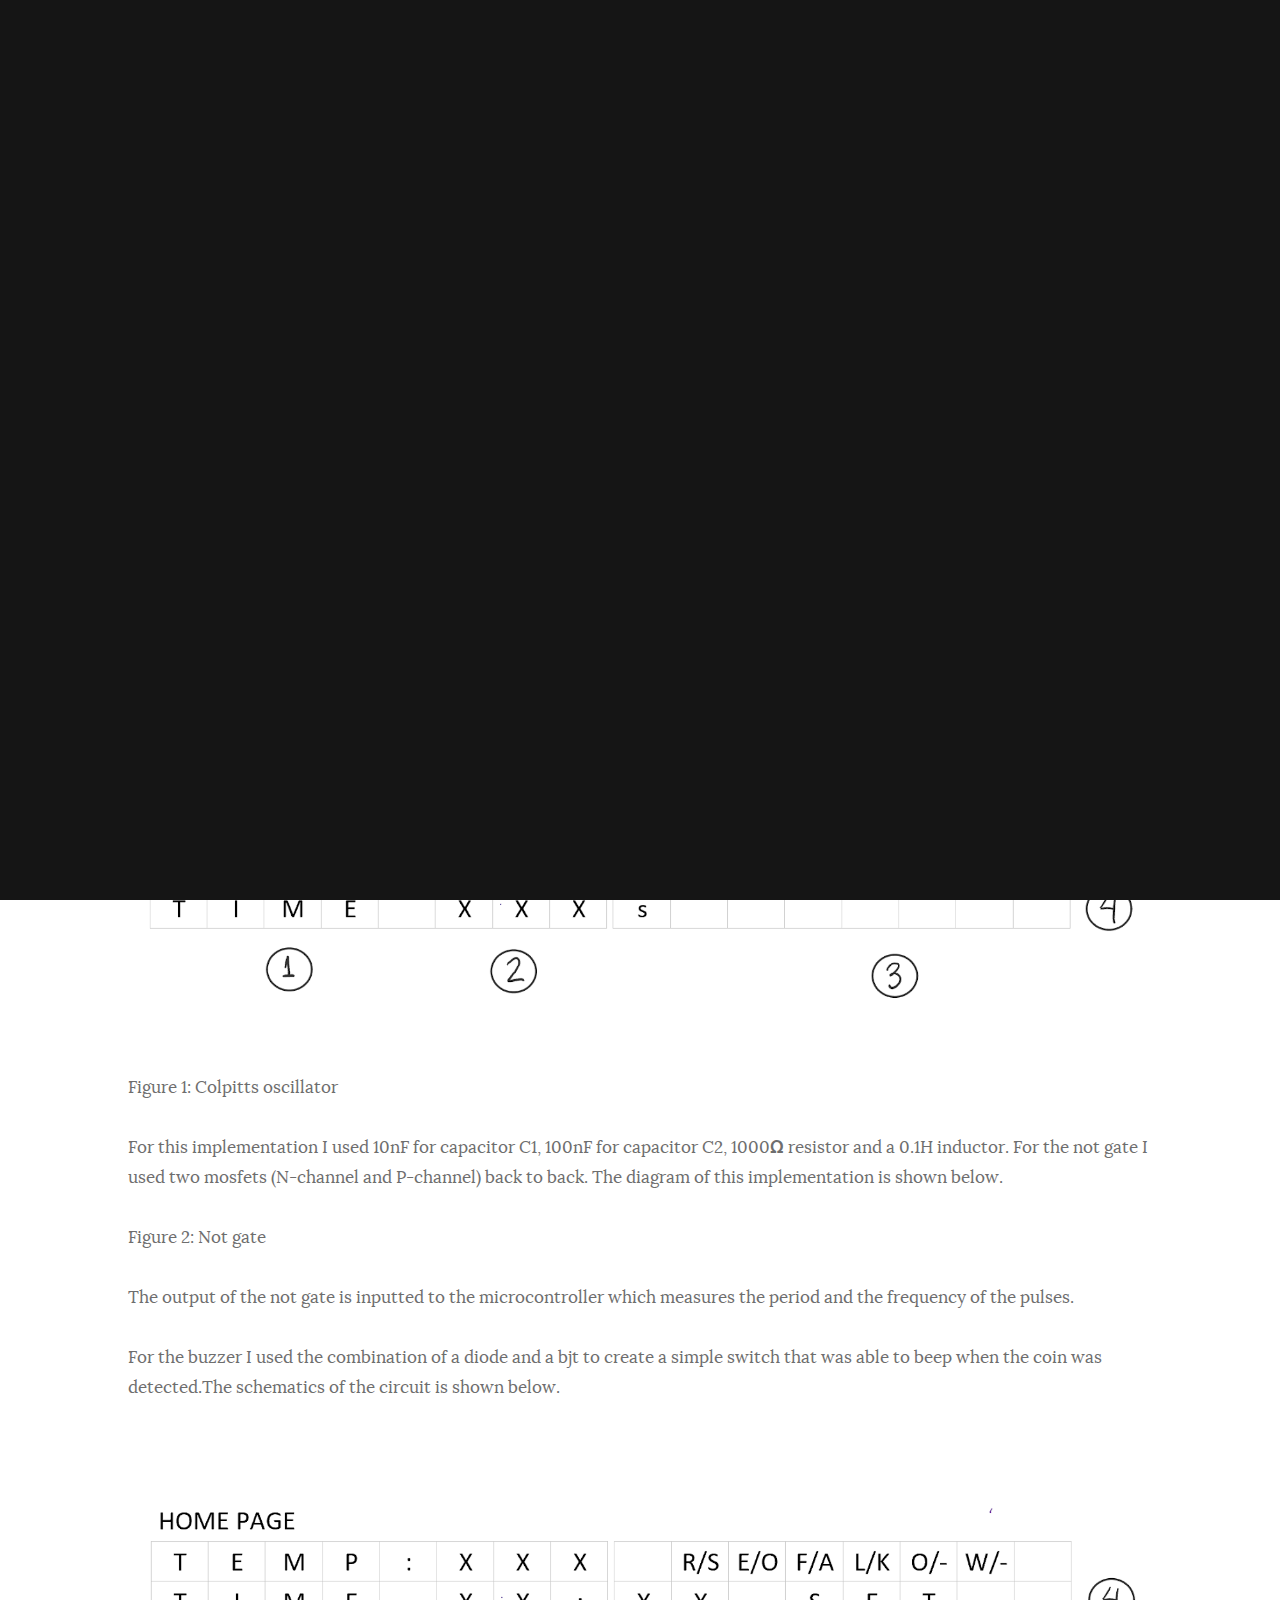
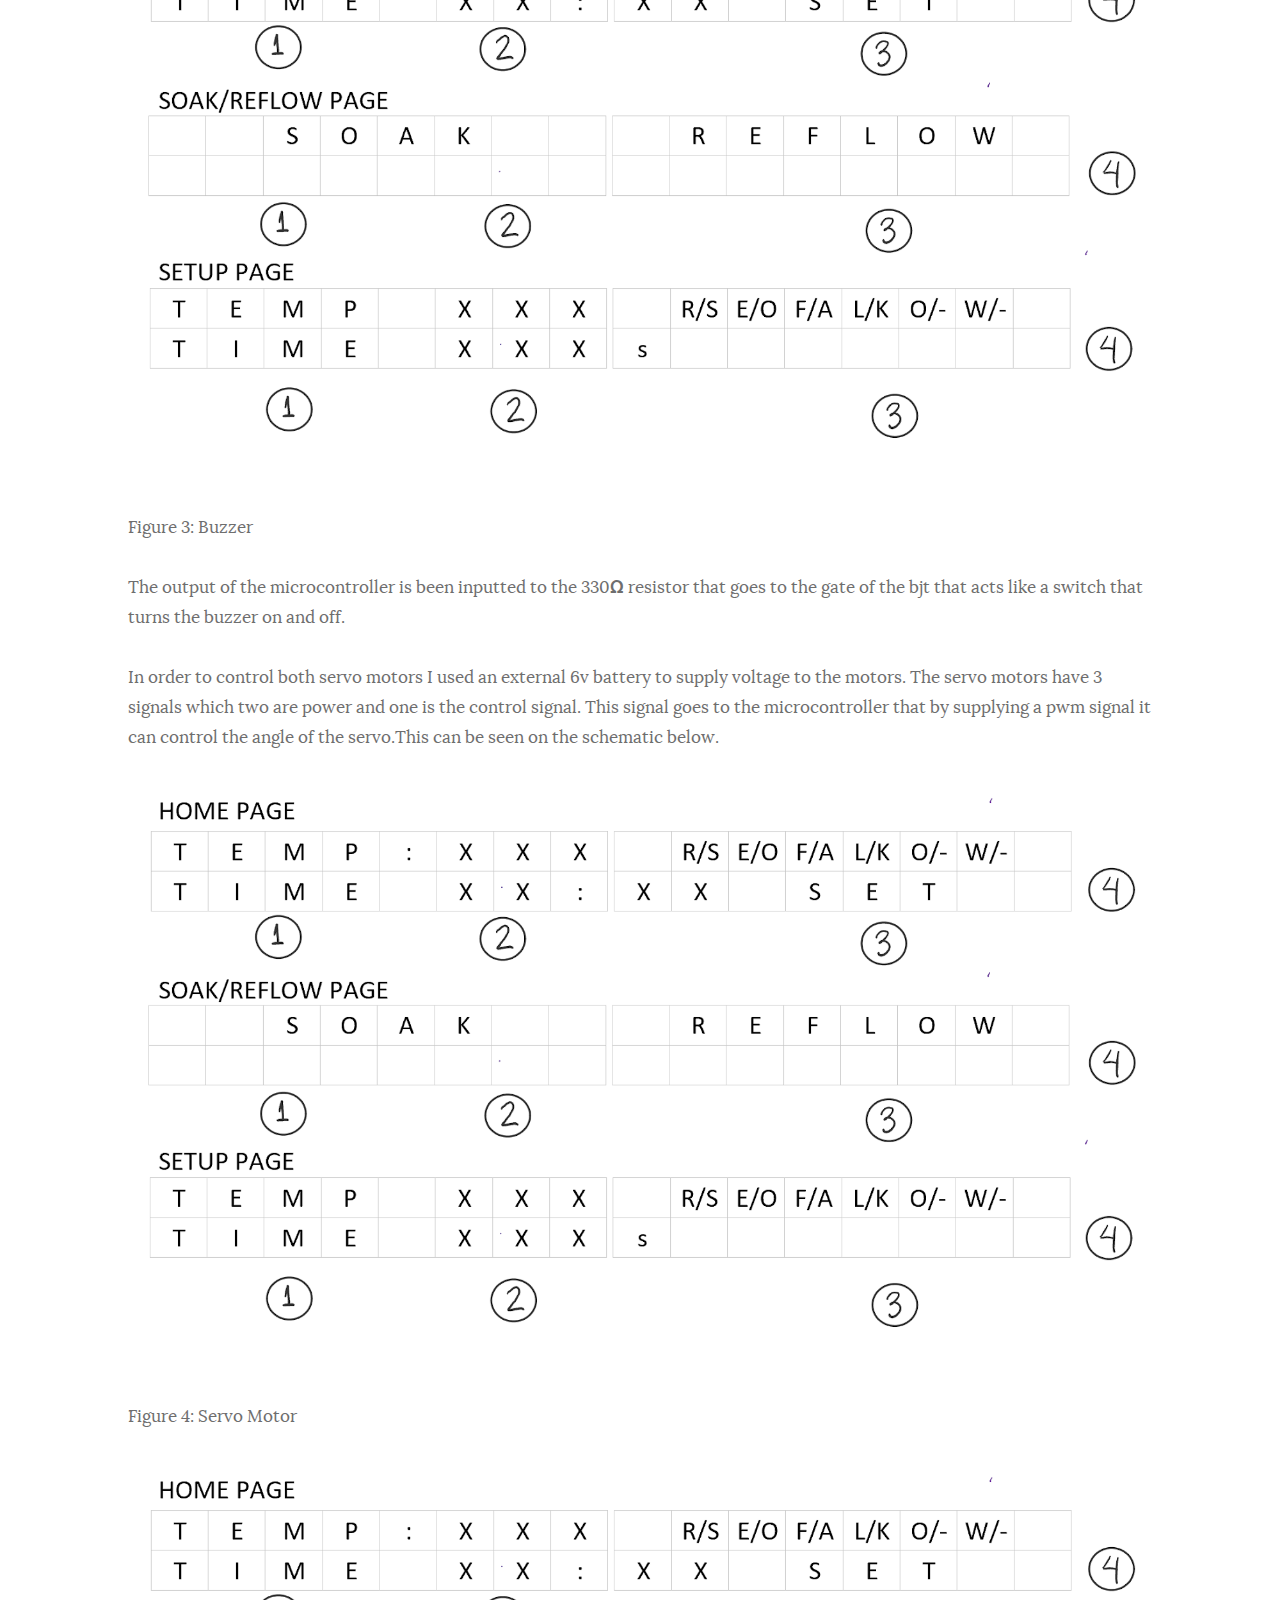
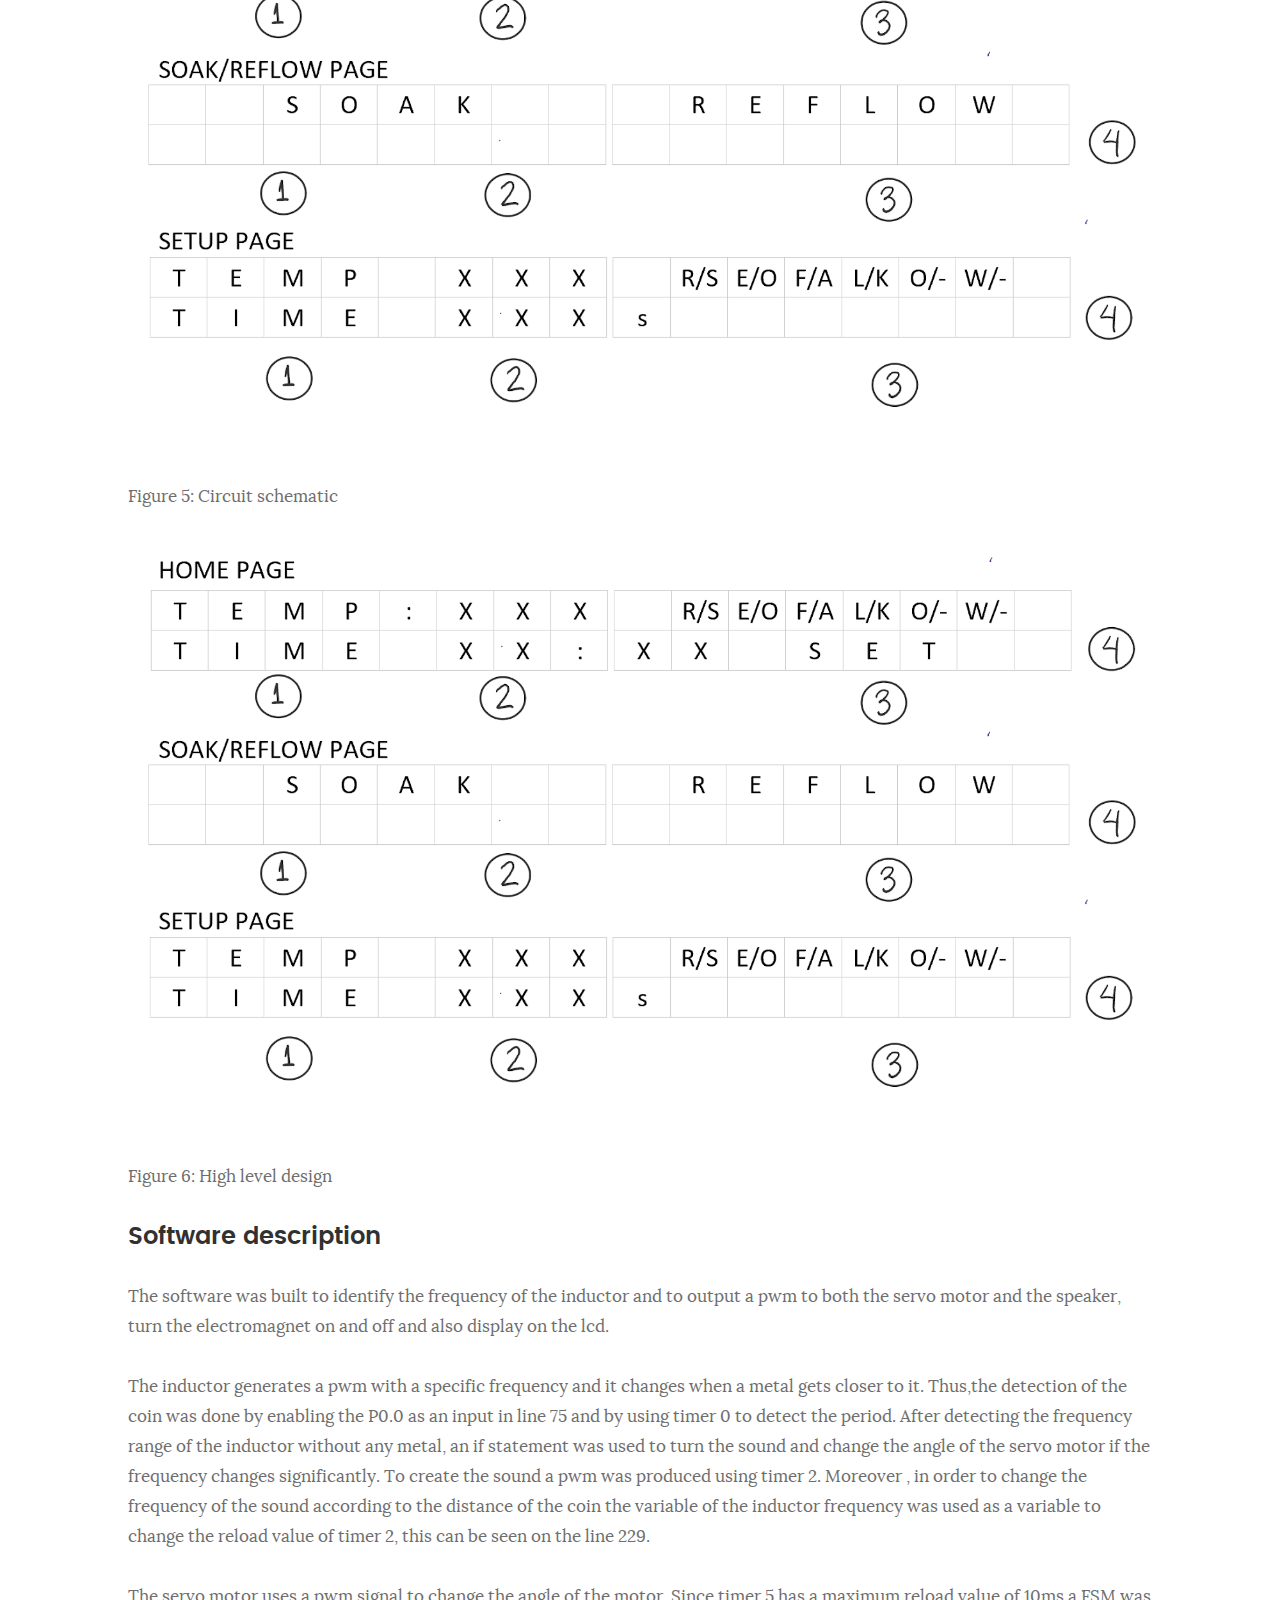
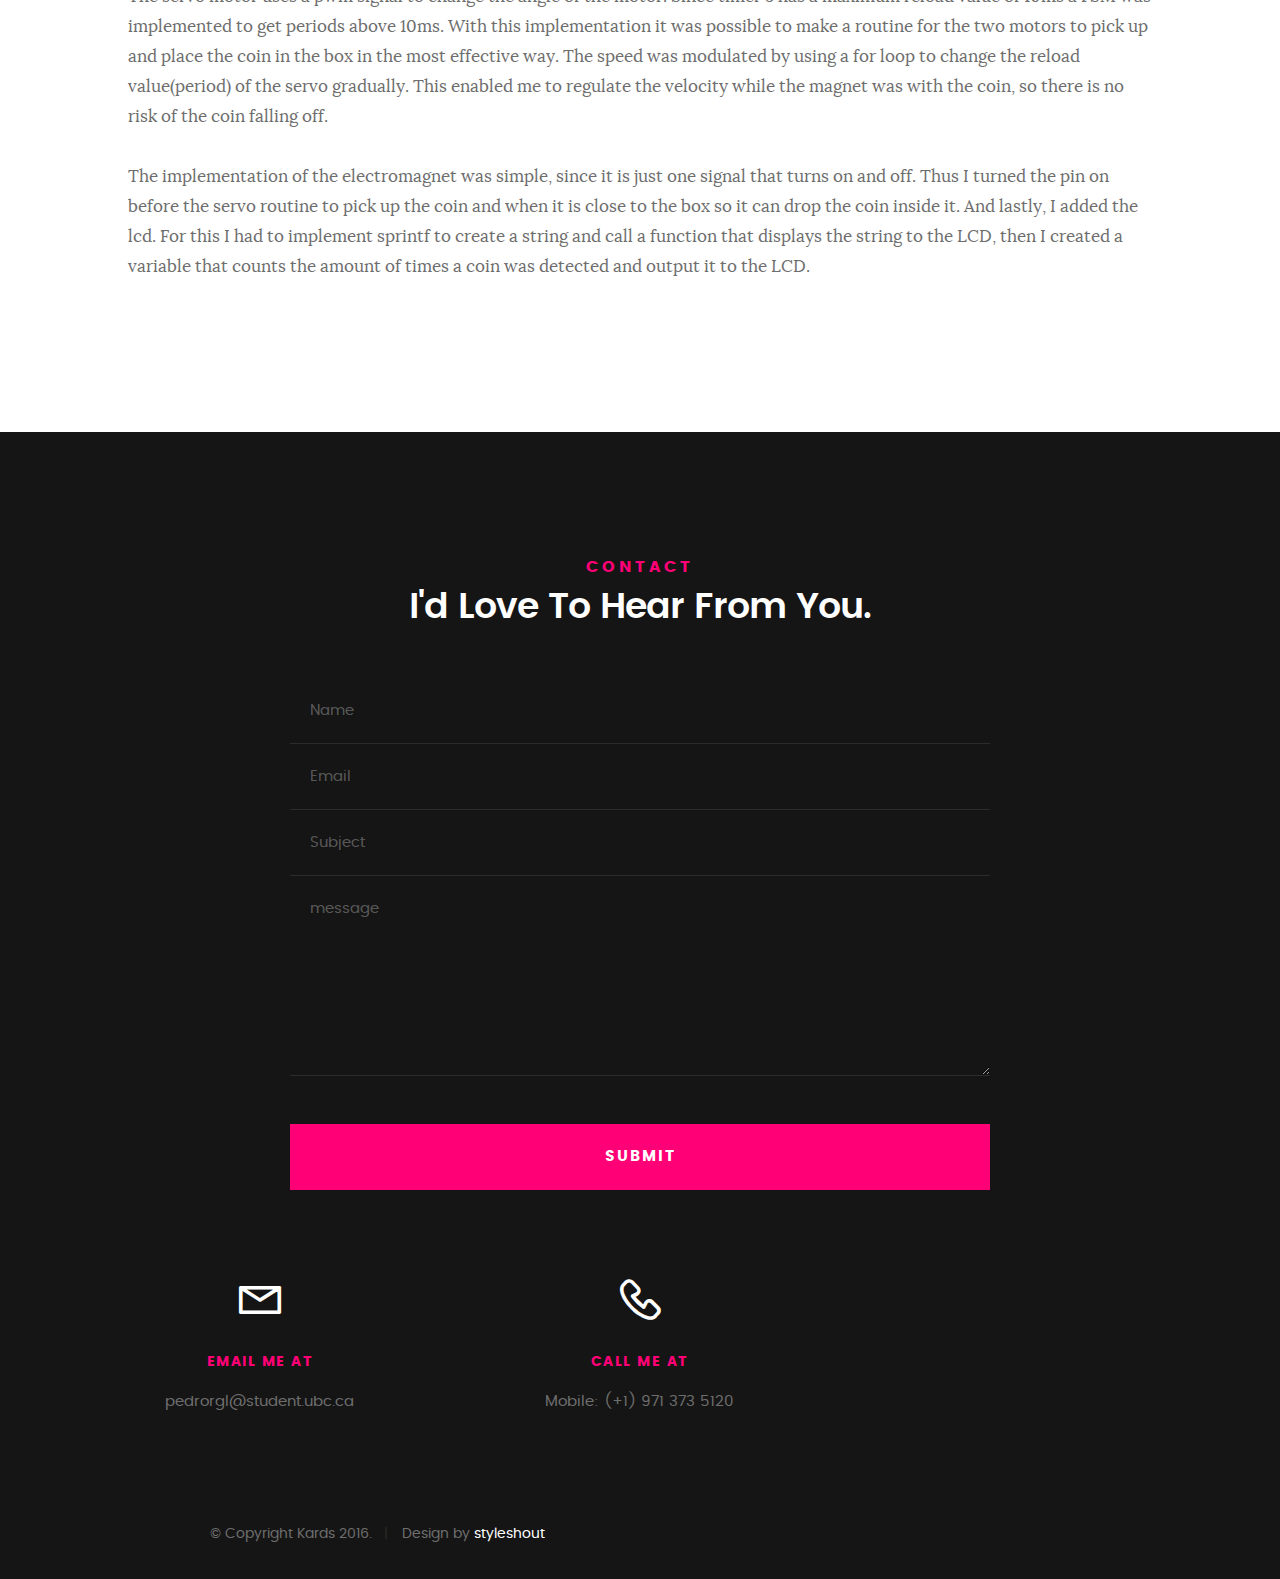
==== coinPickingRobot.html @ 5e5f620d "test" ====
<!DOCTYPE html>
<!--[if IE 8 ]><html class="no-js oldie ie8" lang="en"> <![endif]-->
<!--[if IE 9 ]><html class="no-js oldie ie9" lang="en"> <![endif]-->
<!--[if (gte IE 9)|!(IE)]><!--><html class="no-js" lang="en"> <!--<![endif]-->
<head>

   <!--- basic page needs
   ================================================== -->
   <meta charset="utf-8">
	<title>Amazon Warehouse Simulator</title>
	<meta name="description" content="">  
	<meta name="author" content="">

   <!-- mobile specific metas
   ================================================== -->
	<meta name="viewport" content="width=device-width, initial-scale=1, maximum-scale=1">

 	<!-- CSS
   ================================================== -->
   <link rel="stylesheet" href="css/base.css">  
   <link rel="stylesheet" href="css/main.css">
   <link rel="stylesheet" href="css/vendor.css">

   <style type="text/css" media="screen">

   	#styles { 
   		background: white;
   		padding-top: 12rem;
   		padding-bottom: 12rem;
   	}
   	#styles .row {
   		max-width: 1024px;
     	}
     	#styles .section-intro {
   		max-width: 800px;
     	}
      	
   </style>       

   <!-- script
   ================================================== -->
	<script src="js/modernizr.js"></script>
	<script src="js/pace.min.js"></script>

   <!-- favicons
	================================================== -->
	<link rel="icon" type="image/png" href="favicon.png">

</head>

<body id="top">

	<!-- header 
   ================================================== -->
   <header>   	
   	<div class="row">

   		<div class="top-bar">
   			<a class="menu-toggle" href="#"><span>Menu</span></a>


		   	<nav id="main-nav-wrap">
					<ul class="main-navigation">
						<li><a href="index.html" title="">Home</a></li>
						<li><a href="index.html#about" title="">About</a></li>
						<li><a href="index.html#resume" title="">Resume</a></li>
						<li><a href="index.html#portfolio" title="">Portfolio</a></li>					
						<li><a class="smoothscroll"  href="#contact" title="">Contact</a></li>			
					</ul>
				</nav>    		
   		</div> <!-- /top-bar --> 
   		
   	</div> <!-- /row --> 		
   </header> <!-- /header -->

	
   <!-- Style Demo
   ================================================== -->
   <section id="styles">

   	<div class="row section-intro">

   		<div class="col-twelve">

   			<h1>Reflow Oven Controller</h1>

   		</div>

     	</div> <!-- /row -->

     	<div class="row">
         <p><h2>Hardware design<br /><br /></h2></p>
         <p>This project I built a microcontroller-frequency-meter metal detector by using an inductor that combined with capacitors and a not gate creates a colpitts oscillator that changes the frequency of the pulses according to distance of the metal to the coil. The colpitts oscillator was built according to the diagram below.</p>
         <img src="images/reflowOven_ui.png"><br /></p>
         <p>Figure 1: Colpitts oscillator</p>
         <p>For this implementation I used 10nF for capacitor C1, 100nF for capacitor C2, 1000𝛀 resistor and a 0.1H inductor. For the not gate I used two mosfets (N-channel and P-channel) back to back. The diagram of this implementation is shown below.</p>
         <p>Figure 2: Not gate</p>
         <p>The output of the not gate is inputted to the microcontroller which measures the period and the frequency of the pulses.</p>
         <p>For the buzzer I used the combination of a diode and a bjt to create a simple switch that was able to beep when the coin was detected.The schematics of the circuit is shown below.</p>
         <p>&nbsp;</p>
         <img src="images/reflowOven_ui.png"><br /></p>
         <p>Figure 3: Buzzer</p>
         <p>The output of the microcontroller is been inputted to the 330𝛀 resistor that goes to the gate of the bjt that acts like a switch that turns the buzzer on and off.</p>
         <p>In order to control both servo motors I used an external 6v battery to supply voltage to the motors. The servo motors have 3 signals which two are power and one is the control signal. This signal goes to the microcontroller that by supplying a pwm signal it can control the angle of the servo.This can be seen on the schematic below.</p>
         <img src="images/reflowOven_ui.png"><br /></p>
         <p>Figure 4: Servo Motor</p>
         <img src="images/reflowOven_ui.png"><br /></p>
         <p>Figure 5: Circuit schematic</p>
         <img src="images/reflowOven_ui.png"><br /></p>
         <p>Figure 6: High level design</p>
         <p><h2>Software description</h2></p>
         <p>The software was built to identify the frequency of the inductor and to output a pwm to both the servo motor and the speaker, turn the electromagnet on and off and also display on the lcd.</p>
         <p>The inductor generates a pwm with a specific frequency and it changes when a metal gets closer to it. Thus,the detection of the coin was done by enabling the P0.0 as an input in line 75 and by using timer 0 to detect the period. After detecting the frequency range of the inductor without any metal, an if statement was used to turn the sound and change the angle of the servo motor if the frequency changes significantly. To create the sound a pwm was produced using timer 2. Moreover , in order to change the frequency of the sound according to the distance of the coin the variable of the inductor frequency was used as a variable to change the reload value of timer 2, this can be seen on the line 229.</p>
         <p>The servo motor uses a pwm signal to change the angle of the motor. Since timer 5 has a maximum reload value of 10ms a FSM was implemented to get periods above 10ms. With this implementation it was possible to make a routine for the two motors to pick up and place the coin in the box in the most effective way. The speed was modulated by using a for loop to change the reload value(period) of the servo gradually. This enabled me to regulate the velocity while the magnet was with the coin, so there is no risk of the coin falling off.</p>
         <p>The implementation of the electromagnet was simple, since it is just one signal that turns on and off. Thus I turned the pin on before the servo routine to pick up the coin and when it is close to the box so it can drop the coin inside it. And lastly, I added the lcd. For this I had to implement sprintf to create a string and call a function that displays the string to the LCD, then I created a variable that counts the amount of times a coin was detected and output it to the LCD.</p>

		</div> <!-- /row -->
		   	
   </section> <!--styles -->	

	
 <!-- contact
   ================================================== -->
	<section id="contact">

		<div class="row section-intro">
   		<div class="col-twelve">

   			<h5>Contact</h5>
   			<h1>I'd Love To Hear From You.</h1>


   		</div> 
   	</div> <!-- /section-intro -->

   	<div class="row contact-form">

   		<div class="col-twelve">

            <!-- form -->
            <form name="contactForm" id="contactForm" method="post" action="">
      			<fieldset>

                  <div class="form-field">
 						   <input name="contactName" type="text" id="contactName" placeholder="Name" value="" minlength="2" required="">
                  </div>
                  <div class="form-field">
	      			   <input name="contactEmail" type="email" id="contactEmail" placeholder="Email" value="" required="">
	               </div>
                  <div class="form-field">
	     				   <input name="contactSubject" type="text" id="contactSubject" placeholder="Subject" value="">
	               </div>                       
                  <div class="form-field">
	                 	<textarea name="contactMessage" id="contactMessage" placeholder="message" rows="10" cols="50" required=""></textarea>
	               </div>                      
                 <div class="form-field">
                     <button class="submitform">Submit</button>
                     <div id="submit-loader">
                        <div class="text-loader">Sending...</div>                             
       				      <div class="s-loader">
								  	<div class="bounce1"></div>
								  	<div class="bounce2"></div>
								  	<div class="bounce3"></div>
								</div>
							</div>
                  </div>

      			</fieldset>
      		</form> <!-- Form End -->

            <!-- contact-warning -->
            <div id="message-warning">            	
            </div>            
            <!-- contact-success -->
      		<div id="message-success">
               <i class="fa fa-check"></i>Your message was sent, thank you!<br>
      		</div>

         </div> <!-- /col-twelve -->
   		
   	</div> <!-- /contact-form -->

   	<div class="row contact-info">

   		
   		<div class="col-four tab-full collapse">

   			<div class="icon">
   				<i class="icon-mail"></i>
   			</div>

   			<h5>Email Me At</h5>

   			<p>pedrorgl@student.ubc.ca	     
			   </p>

   		</div>

   		<div class="col-four tab-full">

   			<div class="icon">
   				<i class="icon-phone"></i>
   			</div>

   			<h5>Call Me At</h5>

   			<p>
			   	Mobile: (+1) 971 373 5120
			   </p>

   		</div>
   		
   	</div> <!-- /contact-info -->
		
	</section> <!-- /contact -->


   <!-- footer
   ================================================== -->

   <footer>
     	<div class="row">

     		<div class="col-six tab-full pull-right social">

     			<ul class="footer-social">        
			   </ul> 
	      		
	      </div>

      	<div class="col-six tab-full">
	      	<div class="copyright">
		        	<span>© Copyright Kards 2016.</span> 
		        	<span>Design by <a href="http://www.styleshout.com/">styleshout</a></span>	         	
		         </div>		                  
	      	</div>

	      	<div id="go-top">
		         <a class="smoothscroll" title="Back to Top" href="#top"><i class="fa fa-long-arrow-up"></i></a>
		      </div>

      	</div> <!-- /row -->     	
   </footer>  

   <div id="preloader"> 
    	<div id="loader"></div>
   </div> 

   <!-- Java Script
   ================================================== --> 
   <script src="js/jquery-2.1.3.min.js"></script>
   <script src="js/plugins.js"></script>
   <script src="js/main.js"></script>

</body>

</html>
---- css/base.css ----
/**
 * =================================================================== 
 *
 *  Kards v1.0 Base Stylesheet
 *  url: styleshout.com
 *  03-01-2016
 *  ------------------------------------------------------------------
 *  TOC:
 *  01. reset
 *  02. basic/base setup styles
 *  03. grid
 *  04. MISC
 *
 * =================================================================== 
 */

/** 
 * ===================================================================
 * 01. reset - normalize.css v3.0.2 | MIT License | git.io/normalize
 *
 * ------------------------------------------------------------------- 
 */
html {
	font-family: sans-serif;
	-ms-text-size-adjust: 100%;
	-webkit-text-size-adjust: 100%;
}

body {
	margin: 0;
}

article,
aside,
details,
figcaption,
figure,
footer,
header,
hgroup,
main,
menu,
nav,
section,
summary {
	display: block;
}

audio,
canvas,
progress,
video {
	display: inline-block;
	vertical-align: baseline;
}

audio:not([controls]) {
	display: none;
	height: 0;
}

[hidden],
template {
	display: none;
}

a {
	background: transparent;
}

a:active,
a:hover {
	outline: 0;
}

abbr[title] {
	border-bottom: 1px dotted;
}

b,
strong {
	font-weight: bold;
}

dfn {
	font-style: italic;
}

h1 {
	font-size: 2em;
	margin: 0.67em 0;
}

mark {
	background: #ff0;
	color: #000;
}

small {
	font-size: 80%;
}

sub,
sup {
	font-size: 75%;
	line-height: 0;
	position: relative;
	vertical-align: baseline;
}

sup {
	top: -0.5em;
}

sub {
	bottom: -0.25em;
}

img {
	border: 0;
}

svg:not(:root) {
	overflow: hidden;
}

figure {
	margin: 1em 40px;
}

hr {
	-moz-box-sizing: content-box;
	box-sizing: content-box;
	height: 0;
}

pre {
	overflow: auto;
}

code,
kbd,
pre,
samp {
	font-family: monospace, monospace;
	font-size: 1em;
}

button,
input,
optgroup,
select,
textarea {
	color: inherit;
	font: inherit;
	margin: 0;
}

button {
	overflow: visible;
}

button,
select {
	text-transform: none;
}

button,
html input[type="button"],
input[type="reset"],
input[type="submit"] {
	-webkit-appearance: button;
	cursor: pointer;
}

button[disabled],
html input[disabled] {
	cursor: default;
}

button::-moz-focus-inner,
input::-moz-focus-inner {
	border: 0;
	padding: 0;
}

input {
	line-height: normal;
}

input[type="checkbox"],
input[type="radio"] {
	box-sizing: border-box;
	padding: 0;
}

input[type="number"]::-webkit-inner-spin-button,
input[type="number"]::-webkit-outer-spin-button {
	height: auto;
}

input[type="search"] {
	-webkit-appearance: textfield;
	-moz-box-sizing: content-box;
	-webkit-box-sizing: content-box;
	box-sizing: content-box;
}

input[type="search"]::-webkit-search-cancel-button,
input[type="search"]::-webkit-search-decoration {
	-webkit-appearance: none;
}

fieldset {
	border: 1px solid #c0c0c0;
	margin: 0 2px;
	padding: 0.35em 0.625em 0.75em;
}

legend {
	border: 0;
	padding: 0;
}

textarea {
	overflow: auto;
}

optgroup {
	font-weight: bold;
}

table {
	border-collapse: collapse;
	border-spacing: 0;
}

td,
th {
	padding: 0;
}

/** 
 * ===================================================================
 * 02. basic/base setup styles - (_basic.scss)
 *
 * ------------------------------------------------------------------- 
 */
html {
	font-size: 62.5%;
	box-sizing: border-box;
}

*,
*::before,
*::after {
	box-sizing: inherit;
}

body {
	font-weight: normal;
	line-height: 1;
	text-rendering: optimizeLegibility;
	word-wrap: break-word;
	-webkit-overflow-scrolling: touch;
	-webkit-text-size-adjust: none;
}

body,
input,
button {
	-moz-osx-font-smoothing: grayscale;
	-webkit-font-smoothing: antialiased;
}

/**
 * Media - (_basic.scss)
 * ------------------------------------------------------------------- 
 */
img,
video {
	max-width: 100%;
	height: auto;
}

/**
 * Typography resets - (_basic.scss)
 * ------------------------------------------------------------------- 
 */
div,
dl,
dt,
dd,
ul,
ol,
li,
h1,
h2,
h3,
h4,
h5,
h6,
pre,
form,
p,
blockquote,
th,
td {
	margin: 0;
	padding: 0;
}

h1,
h2,
h3,
h4,
h5,
h6 {
	-webkit-font-variant-ligatures: common-ligatures;
	-moz-font-variant-ligatures: common-ligatures;
	font-variant-ligatures: common-ligatures;
	text-rendering: optimizeLegibility;
}

em,
i {
	font-style: italic;
	line-height: inherit;
}

strong,
b {
	font-weight: bold;
	line-height: inherit;
}

small {
	font-size: 60%;
	line-height: inherit;
}

ol,
ul {
	list-style: none;
}

li {
	display: block;
}

/**
 * links - (_basic.scss)
 * ------------------------------------------------------------------- 
 */
a {
	text-decoration: none;
	line-height: inherit;
}

a img {
	border: none;
}

/**
 * inputs - (_basic.scss)
 * ------------------------------------------------------------------- 
 */
fieldset {
	margin: 0;
	padding: 0;
}

input[type="email"],
input[type="number"],
input[type="search"],
input[type="text"],
input[type="tel"],
input[type="url"],
input[type="password"],
textarea {
	-webkit-appearance: none;
	-moz-appearance: none;
	-ms-appearance: none;
	-o-appearance: none;
	appearance: none;
}

/** 
 * ===================================================================
 * 03. grid - (_grid.scss)
 *
 * ------------------------------------------------------------------- 
 */
.row {
	width: 94%;
	max-width: 1140px;
	margin: 0 auto;
}

.row:before,
.row:after {
	content: "";
	display: table;
}

.row:after {
	clear: both;
}

.row .row {
	width: auto;
	max-width: none;
	margin-left: -20px;
	margin-right: -20px;
}

[class*="col-"],
.bgrid {
	float: left;
}

[class*="col-"] + [class*="col-"].end {
	float: right;
}

[class*="col-"] {
	padding: 0 20px;
}

.col-one {
	width: 8.33333%;
}

.col-two,
.col-1-6 {
	width: 16.66667%;
}

.col-three,
.col-1-4 {
	width: 25%;
}

.col-four,
.col-1-3 {
	width: 33.33333%;
}

.col-five {
	width: 41.66667%;
}

.col-six,
.col-1-2 {
	width: 50%;
}

.col-seven {
	width: 58.33333%;
}

.col-eight,
.col-2-3 {
	width: 66.66667%;
}

.col-nine,
.col-3-4 {
	width: 75%;
}

.col-ten,
.col-5-6 {
	width: 83.33333%;
}

.col-eleven {
	width: 91.66667%;
}

.col-twelve,
.col-full {
	width: 100%;
}

/**
 * small screens - (_grid.scss)
 * --------------------------------------------------------------- 
 */
@media screen and (max-width:1024px) {
	.row .row {
		margin-left: -18px;
		margin-right: -18px;
	}

	[class*="col-"] {
		padding: 0 18px;
	}

}

/**
 * tablets - (_grid.scss)
 * --------------------------------------------------------------- 
 */
@media screen and (max-width:768px) {
	.row {
		width: auto;
		padding-left: 30px;
		padding-right: 30px;
	}

	.row .row {
		padding-left: 0;
		padding-right: 0;
		margin-left: -15px;
		margin-right: -15px;
	}

	[class*="col-"] {
		padding: 0 15px;
	}

	.tab-1-4 {
		width: 25%;
	}

	.tab-1-3 {
		width: 33.33333%;
	}

	.tab-1-2 {
		width: 50%;
	}

	.tab-2-3 {
		width: 66.66667%;
	}

	.tab-3-4 {
		width: 75%;
	}

	.tab-full {
		width: 100%;
	}

}

/**
 * large mobile devices - (_grid.scss)
 * --------------------------------------------------------------- 
 */
@media screen and (max-width:600px) {
	.row {
		padding-left: 25px;
		padding-right: 25px;
	}

	.row .row {
		margin-left: -10px;
		margin-right: -10px;
	}

	[class*="col-"] {
		padding: 0 10px;
	}

	.mob-1-4 {
		width: 25%;
	}

	.mob-1-2 {
		width: 50%;
	}

	.mob-3-4 {
		width: 75%;
	}

	.mob-full {
		width: 100%;
	}

}

/**
 * small mobile devices - (_grid.scss)
 * --------------------------------------------------------------- 
 */
@media screen and (max-width:400px) {
	.row .row {
		padding-left: 0;
		padding-right: 0;
		margin-left: 0;
		margin-right: 0;
	}

	[class*="col-"] {
		width: 100% !important;
		float: none !important;
		clear: both !important;
		margin-left: 0;
		margin-right: 0;
		padding: 0;
	}

	[class*="col-"] + [class*="col-"].end {
		float: none;
	}

}

/** 
 * ===================================================================
 * block grids - (_grid.scss)
 *
 * ------------------------------------------------------------------- 
 */
[class*="block-"]:before,
[class*="block-"]:after {
	content: "";
	display: table;
}

[class*="block-"]:after {
	clear: both;
}

.block-1-6 .bgrid {
	width: 16.66667%;
}

.block-1-4 .bgrid {
	width: 25%;
}

.block-1-3 .bgrid {
	width: 33.33333%;
}

.block-1-2 .bgrid {
	width: 50%;
}

/**
 * Clearing for block grid columns. Allow columns with 
 * different heights to align properly.
 */
.block-1-6 .bgrid:nth-child(6n+1),
.block-1-4 .bgrid:nth-child(4n+1),
.block-1-3 .bgrid:nth-child(3n+1),
.block-1-2 .bgrid:nth-child(2n+1) {
	clear: both;
}

/**
 * small screens - (_grid.scss)
 * --------------------------------------------------------------- 
 */
@media screen and (max-width:1024px) {
	.block-s-1-6 .bgrid {
		width: 16.66667%;
	}

	.block-s-1-4 .bgrid {
		width: 25%;
	}

	.block-s-1-3 .bgrid {
		width: 33.33333%;
	}

	.block-s-1-2 .bgrid {
		width: 50%;
	}

	.block-s-full .bgrid {
		width: 100%;
		clear: both;
	}

	[class*="block-s-"] .bgrid:nth-child(n) {
		clear: none;
	}

	.block-s-1-6 .bgrid:nth-child(6n+1),
	.block-s-1-4 .bgrid:nth-child(4n+1),
	.block-s-1-3 .bgrid:nth-child(3n+1),
	.block-s-1-2 .bgrid:nth-child(2n+1) {
		clear: both;
	}

}

/**
 * tablets - (_grid.scss)
 * --------------------------------------------------------------- 
 */
@media screen and (max-width:768px) {
	.block-tab-1-6 .bgrid {
		width: 16.66667%;
	}

	.block-tab-1-4 .bgrid {
		width: 25%;
	}

	.block-tab-1-3 .bgrid {
		width: 33.33333%;
	}

	.block-tab-1-2 .bgrid {
		width: 50%;
	}

	.block-tab-full .bgrid {
		width: 100%;
		clear: both;
	}

	[class*="block-tab-"] .bgrid:nth-child(n) {
		clear: none;
	}

	.block-tab-1-6 .bgrid:nth-child(6n+1),
	.block-tab-1-4 .bgrid:nth-child(4n+1),
	.block-tab-1-3 .bgrid:nth-child(3n+1),
	.block-tab-1-2 .bgrid:nth-child(2n+1) {
		clear: both;
	}

}

/**
 * large mobile devices - (_grid.scss)
 * --------------------------------------------------------------- 
 */
@media screen and (max-width:600px) {
	.block-mob-1-6 .bgrid {
		width: 16.66667%;
	}

	.block-mob-1-4 .bgrid {
		width: 25%;
	}

	.block-mob-1-3 .bgrid {
		width: 33.33333%;
	}

	.block-mob-1-2 .bgrid {
		width: 50%;
	}

	.block-mob-full .bgrid {
		width: 100%;
		clear: both;
	}

	[class*="block-mob-"] .bgrid:nth-child(n) {
		clear: none;
	}

	.block-mob-1-6 .bgrid:nth-child(6n+1),
	.block-mob-1-4 .bgrid:nth-child(4n+1),
	.block-mob-1-3 .bgrid:nth-child(3n+1),
	.block-mob-1-2 .bgrid:nth-child(2n+1) {
		clear: both;
	}

}

/**
 * stack on small mobile devices - (_grid.scss)
 * --------------------------------------------------------------- 
 */
@media screen and (max-width:400px) {
	.stack .bgrid {
		width: 100% !important;
		float: none !important;
		clear: both !important;
		margin-left: 0;
		margin-right: 0;
	}

}

/** 
 * ===================================================================
 * 04. MISC  - (_grid.scss)
 *
 * ------------------------------------------------------------------- 
 */

/**
 * Clearing - (http://nicolasgallagher.com/micro-clearfix-hack/
 */
.group:before,
.group:after {
	content: "";
	display: table;
}

.group:after {
	clear: both;
}

/**
 * Misc Helper Styles 
 */
.hide {
	display: none;
}

.invisible {
	visibility: hidden;
}

.antialiased {
	-webkit-font-smoothing: antialiased;
	-moz-osx-font-smoothing: grayscale;
}

.remove-bottom {
	margin-bottom: 0;
}

.half-bottom {
	margin-bottom: 1.5rem !important;
}

.add-bottom {
	margin-bottom: 3rem !important;
}

.no-border {
	border: none;
}

.full-width {
	width: 100%;
}

.text-center {
	text-align: center;
}

.text-left {
	text-align: left;
}

.text-right {
	text-align: right;
}

.pull-left {
	float: left;
}

.pull-right {
	float: right;
}

.align-center {
	margin-left: auto;
	margin-right: auto;
	text-align: center;
}

/*# sourceMappingURL=base.css.map */
---- css/main.css ----
/**
 * =================================================================== 
 *
 *  Kards v1.0 Main Stylesheet
 *  url: styleshout.com
 *  03-01-2016
 *  ------------------------------------------------------------------
 *  TOC:
 *  01. webfonts and iconfonts
 *  02. base style overrides
 *  03. typography & general theme styles
 *  04. preloader
 *  05. forms
 *  06. buttons 
 *  07. other components
 *  08. common styles
 *  09. header styles
 *  10. intro
 *  11. about
 *  12. resume
 *  13. portfolio
 *  14. call-to-action section
 *  15. services
 *  16. stats
 *  17. contact
 *  18. footer
 *
 * =================================================================== 
 */


/** 
 * ===================================================================
 * 01. webfonts and iconfonts - (_document-setup.scss)
 *
 * ------------------------------------------------------------------- 
 */
@import url("fonts.css");
@import url("font-awesome/css/font-awesome.min.css");
@import url("micons/micons.css");


/** 
 * ===================================================================
 * 02. base style overrides - (_document-setup.scss)
 *
 * ------------------------------------------------------------------- 
 */
html {
	font-size: 10px;
}

@media only screen and (max-width:1024px) {
	html {
		font-size: 9.411764705882353px;
	}
}
@media only screen and (max-width:768px) {
	html {
		font-size: 10px;
	}
}
@media only screen and (max-width:400px) {
	html {
		font-size: 9.411764705882353px;
	}
}

html, body {
	height: 100%;
}
body {
	background: #151515;
	font-family: "lora-regular", serif;
	font-size: 1.7rem;
	line-height: 3rem;
	color: #6e6e6e;
}

/**
 * links - (_document-setup.scss)
 * -------------------------------------------------------------------
 */
a, a:visited {
	color: #000000;
	-moz-transition: all 0.3s ease-in-out;
	-o-transition: all 0.3s ease-in-out;
	-webkit-transition: all 0.3s ease-in-out;
	-ms-transition: all 0.3s ease-in-out;
	transition: all 0.3s ease-in-out;
}
a:hover, a:focus, a:active {
	color: #FF0077;
	outline: 0;
}

/** 
 * ===================================================================
 * 03. typography & general theme styles - (_document-setup.scss)
 *
 * ------------------------------------------------------------------- 
 */
h1, h2, h3, h4, h5, h6, .h01, .h02, .h03, .h04, .h05, .h06 {
	font-family: "poppins-semibold", sans-serif;
	color: #313131;
	font-style: normal;
	text-rendering: optimizeLegibility;
	margin-bottom: 2.1rem;
}
h3, .h03, h4, .h04 {
	margin-bottom: 1.8rem;
}
h5, .h05, h6, .h06 {
	font-family: "poppins-bold";
	margin-bottom: 1.2rem;
}
h1, .h01 {
	font-size: 3.1rem;
	line-height: 1.355;
	letter-spacing: -.1rem;
}
@media only screen and (max-width:600px) {
	h1, .h01 {
		font-size: 2.6rem;
		letter-spacing: -.07rem;
	}
}
h2, .h02 {
	font-size: 2.4rem;
	line-height: 1.25;
}
h3, .h03 {
	font-size: 2rem;
	line-height: 1.5;
}
h4, .h04 {
	font-size: 1.7rem;
	line-height: 1.765;
}
h5, .h05 {
	font-size: 1.4rem;
	line-height: 1.714;
	text-transform: uppercase;
	letter-spacing: .15rem;
}
h6, .h06 {
	font-size: 1.3rem;
	line-height: 1.846;
	text-transform: uppercase;
	letter-spacing: .15rem;
}
p img {
	margin: 0;
}
p.lead {
	font-family: "lora-regular", serif;
	font-size: 2rem;
	line-height: 1.8;
	color: #888888;
}
@media only screen and (max-width:768px) {
	p.lead {
		font-size: 1.7rem;
	}
}
em, i, strong, b {
	font-size: 1.7rem;
	line-height: 3rem;
	font-style: normal;
	font-weight: normal;
}
em, i {
	font-family: "lora-italic", serif;
}
strong, b {
	font-family: "lora-bold", serif;
}
small {
	font-size: 1.2rem;
	line-height: inherit;
}
blockquote {
	margin: 3rem 0;
	padding-left: 4rem;
	position: relative;
}
blockquote:before {
	content: "\201C";
	font-size: 8rem;
	line-height: 0px;
	margin: 0;
	color: #313131;
	font-family: arial, sans-serif;
	position: absolute;
	top: 3rem;
	left: 0;
}
blockquote p {
	font-family: georgia, serif;
	font-style: italic;
	padding: 0;
	font-size: 1.9rem;
	line-height: 1.737;
}
blockquote cite {
	display: block;
	font-size: 1.3rem;
	font-style: normal;
	line-height: 1.616;
}
blockquote cite:before {
	content: "\2014 \0020";
}
blockquote cite a, blockquote cite a:visited {
	color: #888888;
	border: none;
}
abbr {
	font-family: "poppins-bold", serif;
	font-variant: small-caps;
	text-transform: lowercase;
	letter-spacing: .05rem;
	color: #888888;
}
var, kbd, samp, code, pre {
	font-family: Consolas, "Andale Mono", Courier, "Courier New", monospace;
}
pre {
	padding: 2.4rem 3rem 3rem;
	background: #F1F1F1;
}
code {
	font-size: 1.4rem;
	margin: 0 .2rem;
	padding: .3rem .6rem;
	white-space: nowrap;
	background: #F1F1F1;
	border: 1px solid #E1E1E1;
	border-radius: 3px;
}
pre > code {
	display: block;
	white-space: pre;
	line-height: 2;
	padding: 0;
	margin: 0;
}
pre.prettyprint > code {
	border: none;
}
del {
	text-decoration: line-through;
}
abbr[title], dfn[title] {
	border-bottom: 1px dotted;
	cursor: help;
}
mark {
	background: #FFF49B;
	color: #000;
}
hr {
	border: solid #d2d2d2;
	border-width: 1px 0 0;
	clear: both;
	margin: 2.4rem 0 1.5rem;
	height: 0;
}

/**
 * Lists - (_document-setup.scss)  
 * -------------------------------------------------------------------
 */
ol {
	list-style: decimal;
}
ul {
	list-style: disc;
}
li {
	display: list-item;
}
ol, ul {
	margin-left: 1.7rem;
}
ul li {
	padding-left: .4rem;
}
ul ul, ul ol, ol ol, ol ul {
	margin: .6rem 0 .6rem 1.7rem;
}
ul.disc li {
	display: list-item;
	list-style: none;
	padding: 0 0 0 .8rem;
	position: relative;
}
ul.disc li::before {
	content: "";
	display: inline-block;
	width: 8px;
	height: 8px;
	border-radius: 50%;
	background: #FF0077;
	position: absolute;
	left: -17px;
	top: 11px;
	vertical-align: middle;
}
dt {
	margin: 0;
	color: #FF0077;
}
dd {
	margin: 0 0 0 2rem;
}

/**
 * tables - (_document-setup.scss)  
 * -------------------------------------------------------------------
 */
table {
	border-width: 0;
	width: 100%;
	max-width: 100%;
	font-family: "lora-regular", sans-serif;
}
th, td {
	padding: 1.5rem 3rem;
	text-align: left;
	border-bottom: 1px solid #E8E8E8;
}
th {
	color: #313131;
	font-family: "poppins-bold", sans-serif;
}
td {
	line-height: 1.5;
}
th:first-child, td:first-child {
	padding-left: 0;
}
th:last-child, td:last-child {
	padding-right: 0;
}
.table-responsive {
	overflow-x: auto;
	-webkit-overflow-scrolling: touch;
}

/**
 * Spacing - (_document-setup.scss)  
 * -------------------------------------------------------------------
 */
button, .button {
	margin-bottom: 1.2;
}
fieldset {
	margin-bottom: 1.5rem;
}
input,
textarea,
select,
pre,
blockquote,
figure,
table,
p,
ul,
ol,
dl,
form,
.fluid-video-wrapper,
.ss-custom-select {
	margin-bottom: 3rem;
}

/**
 * floated image - (_document-setup.scss)  
 * -------------------------------------------------------------------
 */
img.pull-right {
	margin: .9rem 0 0 2.4rem;
}
img.pull-left {
	margin: .9rem 2.4rem 0 0;
}

/**
 * block grid paddings - (_document-setup.scss) 
 * -------------------------------------------------------------------
 */
.bgrid {
	padding: 0 20px;
}
@media only screen and (max-width:1024px) {
	.bgrid {
		padding: 0 18px;
	}
}
@media only screen and (max-width:768px) {
	.bgrid {
		padding: 0 15px;
	}
}
@media only screen and (max-width:600px) {
	.bgrid {
		padding: 0 10px;
	}
}
@media only screen and (max-width:400px) {
	.bgrid {
		padding: 0;
	}
}

/**
 * pace.js styles - minimal  - (_document-setup.scss)
 * -------------------------------------------------------------------
 */
.pace {
	-webkit-pointer-events: none;
	pointer-events: none;
	-webkit-user-select: none;
	-moz-user-select: none;
	user-select: none;
}
.pace-inactive {
	display: none;
}
.pace .pace-progress {
	background: #FF0077;
	position: fixed;
	z-index: 900;
	top: 0;
	right: 100%;
	width: 100%;
	height: 6px;
}

/** 
 * ===================================================================
 * 04. preloader - (_preloader-1.scss)
 *
 * ------------------------------------------------------------------- 
 */
#preloader {
	position: fixed;
	top: 0;
	left: 0;
	right: 0;
	bottom: 0;
	background: #151515;
	z-index: 800;
	height: 100%;
	width: 100%;
}
.no-js #preloader, .oldie #preloader {
	display: none;
}
#loader {
	position: absolute;
	left: 50%;
	top: 50%;
	width: 60px;
	height: 60px;
	margin: -30px 0 0 -30px;
	padding: 0;
}
#loader:before {
	content: "";
	border-top: 11px solid rgba(255, 255, 255, 0.1);
	border-right: 11px solid rgba(255, 255, 255, 0.1);
	border-bottom: 11px solid rgba(255, 255, 255, 0.1);
	border-left: 11px solid #FF0077;
	-webkit-animation: load 1.1s infinite linear;
	animation: load 1.1s infinite linear;
	display: block;
	border-radius: 50%;
	width: 60px;
	height: 60px;
}
@-webkit-keyframes load {
	0% {
		-webkit-transform: rotate(0deg);
		transform: rotate(0deg);
	}
	100% {
		-webkit-transform: rotate(360deg);
		transform: rotate(360deg);
	}
}
@keyframes load {
	0% {
		-webkit-transform: rotate(0deg);
		transform: rotate(0deg);
	}
	100% {
		-webkit-transform: rotate(360deg);
		transform: rotate(360deg);
	}
}

/** 
 * ===================================================================
 * 05. forms - (_forms.scss)
 *
 * ------------------------------------------------------------------- 
 */
fieldset {
	border: none;
}
input[type="email"],
input[type="number"],
input[type="search"],
input[type="text"],
input[type="tel"],
input[type="url"],
input[type="password"],
textarea,
select {
	display: block;
	height: 6rem;
	padding: 1.5rem 0;
	border: 0;
	outline: none;
	vertical-align: middle;
	color: #313131;
	font-family: "poppins-regular", sans-serif;
	font-size: 1.5rem;
	line-height: 3rem;
	max-width: 100%;
	background: transparent;
	border-bottom: 1px solid rgba(0, 0, 0, 0.3);
	-moz-transition: all 0.3s ease-in-out;
	-o-transition: all 0.3s ease-in-out;
	-webkit-transition: all 0.3s ease-in-out;
	-ms-transition: all 0.3s ease-in-out;
	transition: all 0.3s ease-in-out;
}
.ss-custom-select {
	position: relative;
	padding: 0;
}
.ss-custom-select select {
	-webkit-appearance: none;
	-moz-appearance: none;
	-ms-appearance: none;
	-o-appearance: none;
	appearance: none;
	text-indent: 0.01px;
	text-overflow: '';
	margin: 0;
	line-height: 3rem;
	vertical-align: middle;
}
.ss-custom-select select option {
	padding-left: 2rem;
	padding-right: 2rem;
}
.ss-custom-select select::-ms-expand {
	display: none;
}
.ss-custom-select::after {
	content: '\f0d7';
	font-family: 'FontAwesome';
	position: absolute;
	top: 50%;
	right: 1.5rem;
	margin-top: -10px;
	bottom: auto;
	width: 20px;
	height: 20px;
	line-height: 20px;
	font-size: 18px;
	text-align: center;
	pointer-events: none;
	color: #252525;
}

/* IE9 and below */
.oldie .ss-custom-select::after {
	display: none;
}
textarea {
	min-height: 25rem;
}
input[type="email"]:focus,
input[type="number"]:focus,
input[type="search"]:focus,
input[type="text"]:focus,
input[type="tel"]:focus,
input[type="url"]:focus,
input[type="password"]:focus,
textarea:focus,
select:focus {
	color: #cc005f;
	border-bottom: 1px solid #FF0077;
}
label, legend {
	font-family: "poppins-bold", sans-serif;
	font-size: 1.4rem;
	margin-bottom: .6rem;
	color: #3b3b3b;
	display: block;
}
input[type="checkbox"], input[type="radio"] {
	display: inline;
}
label > .label-text {
	display: inline-block;
	margin-left: 1rem;
	font-family: "poppins-regular", sans-serif;
	line-height: inherit;
}
label > input[type="checkbox"], label > input[type="radio"] {
	margin: 0;
	position: relative;
	top: .15rem;
}

/**
 * Style Placeholder Text  
 * -
 */
::-webkit-input-placeholder {
	color: #a1a1a1;
}
:-moz-placeholder {
	color: #a1a1a1;  /* Firefox 18- */
}
::-moz-placeholder {
	color: #a1a1a1;  /* Firefox 19+ */
}
:-ms-input-placeholder {
	color: #a1a1a1;
}
.placeholder {
	color: #a1a1a1 !important;
}

/** 
 * ===================================================================
 * 06. buttons - (_button-essentials.scss)
 *
 * ------------------------------------------------------------------- 
 */
.button,
a.button,
button,
input[type="submit"],
input[type="reset"],
input[type="button"] {
	display: inline-block;
	font-family: "poppins-bold", sans-serif;
	font-size: 1.4rem;
	text-transform: uppercase;
	letter-spacing: .3rem;
	height: 5.4rem;
	line-height: 5.4rem;
	padding: 0 3rem;
	margin: 0 .3rem 1.2rem 0;
	background: #d8d8d8;
	color: #313131;
	text-decoration: none;
	cursor: pointer;
	text-align: center;
	white-space: nowrap;
	border: none;
	-moz-transition: all 0.3s ease-in-out;
	-o-transition: all 0.3s ease-in-out;
	-webkit-transition: all 0.3s ease-in-out;
	-ms-transition: all 0.3s ease-in-out;
	transition: all 0.3s ease-in-out;
}
.button:hover,
a.button:hover,
button:hover,
input[type="submit"]:hover,
input[type="reset"]:hover,
input[type="button"]:hover,
.button:focus,
button:focus,
input[type="submit"]:focus,
input[type="reset"]:focus,
input[type="button"]:focus {
	background: #bebebe;
	color: #000000;
	outline: 0;
}
.button.button-primary,
a.button.button-primary,
button.button-primary,
input[type="submit"].button-primary,
input[type="reset"].button-primary,
input[type="button"].button-primary {
	background: #313131;
	color: #FFFFFF;
}
.button.button-primary:hover,
a.button.button-primary:hover,
button.button-primary:hover,
input[type="submit"].button-primary:hover,
input[type="reset"].button-primary:hover,
input[type="button"].button-primary:hover,
.button.button-primary:focus,
button.button-primary:focus,
input[type="submit"].button-primary:focus,
input[type="reset"].button-primary:focus,
input[type="button"].button-primary:focus {
	background: #1f1f1f;
}
button.full-width, .button.full-width {
	width: 100%;
	margin-right: 0;
}
button.medium, .button.medium {
	height: 5.7rem !important;
	line-height: 5.7rem !important;
	padding: 0 1.8rem !important;
}
button.large, .button.large {
	height: 6rem !important;
	line-height: 6rem !important;
	padding: 0rem 3rem !important;
}
button.stroke, .button.stroke {
	background: transparent !important;
	border: 3px solid #313131;
	line-height: 4.8rem;
}
button.stroke.medium, .button.stroke.medium {
	line-height: 5.1rem !important;
}
button.stroke.large, .button.stroke.large {
	line-height: 5.4rem !important;
}
button.stroke:hover, .button.stroke:hover {
	border: 3px solid #FF0077;
	color: #FF0077;
}
button::-moz-focus-inner, input::-moz-focus-inner {
	border: 0;
	padding: 0;
}


/** 
 * ===================================================================
 * 07. other components - (_others.scss)
 *
 * ------------------------------------------------------------------- 
 */

/**
 * alert box - (_alert-box.scss)
 * -------------------------------------------------------------------
 */
.alert-box {
	padding: 2.1rem 4rem 2.1rem 3rem;
	position: relative;
	margin-bottom: 3rem;
	border-radius: 3px;
	font-family: "poppins-regular", sans-serif;
	font-size: 1.5rem;
}
.alert-box .close {
	position: absolute;
	right: 1.8rem;
	top: 1.8rem;
	cursor: pointer;
}
.ss-error {
	background-color: #ffd1d2;
	color: #e65153;
}
.ss-success {
	background-color: #c8e675;
	color: #758c36;
}
.ss-info {
	background-color: #d7ecfb;
	color: #4a95cc;
}
.ss-notice {
	background-color: #fff099;
	color: #bba31b;
}

/**
 * additional typo styles - (_additional-typo.scss)
 * -------------------------------------------------------------------
 */

/**
 * drop cap 
 */
.drop-cap:first-letter {
	float: left;
	margin: 0;
	padding: 1.5rem .6rem 0 0;
	font-size: 8.4rem;
	font-family: "poppins-bold", sans-serif;
	line-height: 6rem;
	text-indent: 0;
	background: transparent;
	color: #313131;
}

/**
 * line definition style
 */
.lining dt, .lining dd {
	display: inline;
	margin: 0;
}
.lining dt + dt:before, .lining dd + dt:before {
	content: "\A";
	white-space: pre;
}
.lining dd + dd:before {
	content: ", ";
}
.lining dd + dd:before {
	content: ", ";
}
.lining dd:before {
	content: ": ";
	margin-left: -0.2em;
}

/**
 * dictionary definition style
 */
.dictionary-style dt {
	display: inline;
	counter-reset: definitions;
}
.dictionary-style dt + dt:before {
	content: ", ";
	margin-left: -0.2em;
}
.dictionary-style dd {
	display: block;
	counter-increment: definitions;
}
.dictionary-style dd:before {
	content: counter(definitions, decimal) ". ";
}

/** 
 * Pull Quotes
 * -----------
 * markup:
 *
 * <aside class="pull-quote">
 *		<blockquote>
 *			<p></p>
 *		</blockquote>
 *	</aside>
 *
 * --------------------------------------------------------------------- 
 */
.pull-quote {
	position: relative;
	padding: 2.1rem 3rem 2.1rem 0px;
}
.pull-quote:before, .pull-quote:after {
	height: 1em;
	position: absolute;
	font-size: 8rem;
	font-family: Arial, Sans-Serif;
	color: #333;
}
.pull-quote:before {
	content: "\201C";
	top: 33px;
	left: 0;
}
.pull-quote:after {
	content: '\201D';
	bottom: -33px;
	right: 0;
}
.pull-quote blockquote {
	margin: 0;
}
.pull-quote blockquote:before {
	content: none;
}

/** 
 * Stats Tab
 * ---------
 * markup:
 *
 * <ul class="stats-tabs">
 *		<li><a href="#">[value]<em>[name]</em></a></li>
 *	</ul>
 *
 * Extend this object into your markup.
 *
 * ---------------------------------------------------------------------
 */
.stats-tabs {
	padding: 0;
	margin: 3rem 0;
}
.stats-tabs li {
	display: inline-block;
	margin: 0 1.5rem 3rem 0;
	padding: 0 1.5rem 0 0;
	border-right: 1px solid #ccc;
}
.stats-tabs li:last-child {
	margin: 0;
	padding: 0;
	border: none;
}
.stats-tabs li a {
	display: inline-block;
	font-size: 2.5rem;
	font-family: "poppins-bold", sans-serif;
	border: none;
	color: #252525;
}
.stats-tabs li a:hover {
	color: #FF0077;
}
.stats-tabs li a em {
	display: block;
	margin: .6rem 0 0 0;
	font-size: 1.4rem;
	font-family: "poppins-regular", sans-serif;
	color: #888888;
}

/**
 * skillbars - (_skillbars.scss)
 * -------------------------------------------------------------------
 */
.skill-bars {
	list-style: none;
	margin: 6rem 0 3rem;
}
.skill-bars li {
	height: .6rem;
	background: #a1a1a1;
	width: 100%;
	margin-bottom: 6rem;
	padding: 0;
	position: relative;
}
.skill-bars li strong {
	position: absolute;
	left: 0;
	top: -3rem;
	font-family: "poppins-bold", sans-serif;
	color: #313131;
	text-transform: uppercase;
	letter-spacing: .2rem;
	font-size: 1.5rem;
	line-height: 2.4rem;
}
.skill-bars li .progress {
	background: #313131;
	position: relative;
	height: 100%;
}
.skill-bars li .progress span {
	position: absolute;
	right: 0;
	top: -3.6rem;
	display: block;
	font-family: "poppins-regular", sans-serif;
	color: white;
	font-size: 1.1rem;
	line-height: 1;
	background: #313131;
	padding: .6rem .6rem;
	border-radius: 3px;
}
.skill-bars li .progress span::after {
	position: absolute;
	left: 50%;
	bottom: -5px;
	margin-left: -5px;
	border-right: 5px solid transparent;
	border-left: 5px solid transparent;
	border-top: 5px solid #313131;
	content: "";
}

.skill-bars li .percent5   { width: 5%; }
.skill-bars li .percent10  { width: 10%; }
.skill-bars li .percent15  { width: 15%; }
.skill-bars li .percent20  { width: 20%; }
.skill-bars li .percent25  { width: 25%; }
.skill-bars li .percent30  { width: 30%; }
.skill-bars li .percent35  { width: 35%; }
.skill-bars li .percent40  { width: 40%; }
.skill-bars li .percent45  { width: 45%; }
.skill-bars li .percent50  { width: 50%; }
.skill-bars li .percent55  { width: 55%; }
.skill-bars li .percent60  { width: 60%; }
.skill-bars li .percent65  { width: 65%; }
.skill-bars li .percent70  { width: 70%; }
.skill-bars li .percent75  { width: 75%; }
.skill-bars li .percent80  { width: 80%; }
.skill-bars li .percent85  { width: 85%; }
.skill-bars li .percent90  { width: 90%; }
.skill-bars li .percent95  { width: 95%; }
.skill-bars li .percent100 { width: 100%; }


/** 
 * ===================================================================
 * 08. common styles (_layout.scss)
 *
 * ------------------------------------------------------------------- 
 */
.grey-section {
	background: #ebebeb;
}
.grey-section p.lead {
	color: #7d7d7d;
}
.section-intro {
	max-width: 700px;
	margin-left: auto;
	margin-right: auto;
	text-align: center;
	margin-bottom: 3.6rem;
	position: relative;
}
.section-intro h1 {
	font-family: "poppins-semibold", serif;
	font-size: 3.6rem;
	color: #313131;
	line-height: 1.25;
	margin-bottom: 1.2rem;
}
.section-intro h5 {
	color: #FF0077;
	font-size: 1.6rem;
	line-height: 1.875;
	margin-bottom: 0.3rem;
	letter-spacing: .4rem;
}

/**
 * responsive:
 * common styles
 * ------------------------------------------------------------------- 
 */
@media only screen and (max-width:768px) {
	.section-intro {
		max-width: 650px;
	}
	.section-intro h1 {
		font-size: 3rem;
	}
}
@media only screen and (max-width:600px) {
	.section-intro h1 {
		font-size: 2.6rem;
	}
	.section-intro h5 {
		font-size: 1.5rem;
		letter-spacing: .3rem;
	}
}
@media only screen and (max-width:400px) {
	.section-intro h1 {
		font-size: 2.4rem;
	}
}


/** 
 * ===================================================================
 * 09. header styles - (_layout.scss)
 *
 * ------------------------------------------------------------------- 
 */
header {
	position: fixed;
	width: 100%;
	min-height: 66px;
	z-index: 600;
}
header .row {
	position: relative;
	min-height: 66px;
}
header .top-bar {
	display: block;
	background: #000000;
	min-width: 150px;
	min-height: 66px;
	position: absolute;
	left: 90px;
	top: 0;
}


/**
 * menu toggle - (_layout.css)
 * ------------------------------------------------------------------- 
 */
.menu-toggle {
	float: left;
	width: 40px;
	height: 40px;
	margin-left: 20px;
	margin-top: 13px;
	display: block;
	position: relative;
}
.menu-toggle span {
	display: block;
	background-color: #FF0077;
	width: 24px;
	height: 3px;
	margin-top: -1.5px;
	font: 0/0 a;
	text-shadow: none;
	color: transparent;
	position: absolute;
	right: 8px;
	top: 50%;
	bottom: auto;
	left: auto;
	-moz-transition: background 0.2s ease-in-out;
	-o-transition: background 0.2s ease-in-out;
	-webkit-transition: background 0.2s ease-in-out;
	-ms-transition: background 0.2s ease-in-out;
	transition: background 0.2s ease-in-out;
}
.menu-toggle span::before, .menu-toggle span::after {
	content: '';
	width: 100%;
	height: 100%;
	background-color: inherit;
	position: absolute;
	left: 0;
	-moz-transition-duration: 0.2s, 0.2s;
	-o-transition-duration: 0.2s, 0.2s;
	-webkit-transition-duration: 0.2s, 0.2s;
	-ms-transition-duration: 0.2s, 0.2s;
	transition-duration: 0.2s, 0.2s;
	-moz-transition-delay: 0.2s, 0s;
	-o-transition-delay: 0.2s, 0s;
	-webkit-transition-delay: 0.2s, 0s;
	-ms-transition-delay: 0.2s, 0s;
	transition-delay: 0.2s, 0s;
}
.menu-toggle span::before {
	top: -8px;
	-moz-transition-property: top, transform;
	-o-transition-property: top, transform;
	-webkit-transition-property: top, transform;
	-ms-transition-property: top, transform;
	transition-property: top, transform;
}
.menu-toggle span::after {
	bottom: -8px;
	-moz-transition-property: bottom, transform;
	-o-transition-property: bottom, transform;
	-webkit-transition-property: bottom, transform;
	-ms-transition-property: bottom, transform;
	transition-property: bottom, transform;
}

/* is clicked */
.menu-toggle.is-clicked span {
	background-color: rgba(255, 0, 119, 0);
}
.menu-toggle.is-clicked span::before, .menu-toggle.is-clicked span::after {
	background-color: #ff0077;
	-moz-transition-delay: 0s, 0.2s;
	-o-transition-delay: 0s, 0.2s;
	-webkit-transition-delay: 0s, 0.2s;
	-ms-transition-delay: 0s, 0.2s;
	transition-delay: 0s, 0.2s;
}
.menu-toggle.is-clicked span::before {
	top: 0;
	-webkit-transform: rotate(45deg);
	-ms-transform: rotate(45deg);
	transform: rotate(45deg);
}
.menu-toggle.is-clicked span::after {
	bottom: 0;
	-webkit-transform: rotate(-45deg);
	-ms-transform: rotate(-45deg);
	transform: rotate(-45deg);
}

/* navigation panel */
#main-nav-wrap {
	display: block;
	width: 100%;
	font-family: "poppins-medium", sans-serif;
	font-size: 1.5rem;
	position: absolute;
	top: 100%;
	left: 0;
}

/* dropdown nav */
.main-navigation {
	background: #000000;
	padding: 24px 30px 42px;
	margin: 0;
	width: 100%;
	height: auto;
	clear: both;
	display: none;
}
.main-navigation > li {
	display: block;
	height: auto;
	text-align: left;
	padding: 0;
}
.main-navigation li a {
	display: block;
	color: #FFFFFF;
	width: auto;
	padding: 15px 0;
	line-height: 16px;
	border: none;
}
.main-navigation li a:hover {
	color: #FF0077;
	padding-left: 1rem;
}
.main-navigation li.current > a {
	background: none;
	color: #FF0077;
}

/**
 * responsive:
 * header styles
 * --------------------------------------------------------------- 
 */
@media only screen and (max-width:1024px) {
	header .top-bar {
		left: 60px;
	}
}
@media only screen and (max-width:768px) {
	header .top-bar {
		left: 50px;
	}
}
@media only screen and (max-width:600px) {
	header .top-bar {
		left: 35px;
	}
}
@media only screen and (max-width:400px) {
	header .top-bar {
		left: 25px;
	}
}


/** 
 * ===================================================================
 * 10. intro - (_layout.scss) 
 *
 * ------------------------------------------------------------------- 
 */
#intro {
	background: #151515 url(../images/intro-bg.jpg) no-repeat center bottom;
	-webkit-background-size: cover;
	-moz-background-size: cover;
	background-size: cover;
	background-attachment: fixed;
	width: 100%;
	height: 100%;
	min-height: 720px;
	display: table;
	position: relative;
	text-align: center;
}
.intro-overlay {
	position: absolute;
	top: 0;
	left: 0;
	width: 100%;
	height: 100%;
	background: #111111;
	opacity: .85;
}

.intro-content {
	display: table-cell;
	vertical-align: middle;
	text-align: center;
	-webkit-transform: translateY(-2.1rem);
	-ms-transform: translateY(-2.1rem);
	transform: translateY(-2.1rem);
}
.intro-content h1 {
	color: #FFFFFF;
	font-family: "poppins-medium", sans-serif;
	font-size: 8.4rem;
	line-height: 1.071;
	max-width: 900px;
	margin-top: 0;
	margin-bottom: .6rem;
	margin-left: auto;
	margin-right: auto;
	text-shadow: 0 0 20px rgba(0, 0, 0, 0.5);
}
.intro-content h5 {
	color: #cc005f;
	font-family: "poppins-bold", sans-serif;
	font-size: 2.3rem;
	line-height: 1.565;
	margin-bottom: 0;
	text-transform: uppercase;
	letter-spacing: .3rem;
	text-shadow: 0 0 6px rgba(0, 0, 0, 0.2);
}
.intro-content .intro-position {
	font-family: "lora-regular", serif;
	font-size: 1.7rem;
	line-height: 2.4rem;
	text-transform: uppercase;
	letter-spacing: .2rem;
	color: #FFFFFF;
	text-shadow: 0 0 6px rgba(0, 0, 0, 0.2);
}
.intro-content .intro-position span {
	display: inline-block;
}
.intro-content .intro-position span::after {
	content: "|";
	text-align: center;
	display: inline-block;
	padding: 0 8px 0 14px;
	color: rgba(255, 255, 255, 0.3);
}
.intro-content .intro-position span:first-child::before {
	content: "|";
	text-align: center;
	display: inline-block;
	padding: 0 14px 0 8px;
	color: rgba(255, 255, 255, 0.3);
}
.intro-content .button {
	color: #FFFFFF !important;
	border-color: rgba(255, 255, 255, 0.3);
	height: 6rem !important;
	line-height: 5.4rem !important;
	padding: 0 3.5rem 0 3rem !important;
	margin-top: .6rem;
	font-size: 1.3rem;
	text-transform: uppercase;
	letter-spacing: .25rem;
}
.intro-content .button:hover, .intro-content .button:focus {
	border-color: #cc005f;
}
.intro-content .button::after {
	display: inline-block;
	content: "\f107";
	font-family: fontAwesome;
	font-size: 1.6rem;
	line-height: inherit;
	text-align: center;
	position: relative;
	left: 1.2rem;
}

.intro-social {
	display: block;
	position: absolute;
	width: 100%;
	left: 0;
	bottom: 7.2rem;
	font-size: 3.3rem;
	margin: 0;
	padding: 0;
}
.intro-social li {
	display: inline-block;
	margin: 0 20px;
	padding: 0;
}
.intro-social li a, .intro-social li a:visited {
	color: #FFFFFF;
}
.intro-social li a:hover, .intro-social li a:focus {
	color: #cc005f;
}

/**
 * responsive:
 * Intro
 * --------------------------------------------------------------- 
 */
@media only screen and (max-width:1024px) {
	.intro-content h1 {
		font-size: 7.6rem;
	}
	.intro-social {
		font-size: 3rem;
	}
	.intro-social li {
		margin: 0 15px;
	}
}
@media only screen and (max-width:768px) {
	#intro {
		min-height: 660px;
	}
	.intro-content h1 {
		font-size: 5.2rem;
	}
	.intro-content h5 {
		font-size: 1.8rem;
	}
	.intro-content .intro-position {
		font-size: 1.3rem;
	}
	.intro-social {
		font-size: 2.5rem;
	}
	.intro-social li {
		margin: 0 10px;
	}
}
@media only screen and (max-width:600px) {
	#intro {
		min-height: 600px;
	}
	.intro-content h1 {
		font-size: 4.6rem;
		margin-bottom: .6rem;
	}
	.intro-content h5 {
		font-size: 1.5rem;
		margin-bottom: .3rem;
		letter-spacing: .2rem;
	}
	.intro-content .intro-position {
		font-size: 1.2rem;
	}
	.intro-content .intro-position span {
		padding: 0 .6rem;
	}
	.intro-content .intro-position span::before, .intro-content .intro-position span::after {
		display: none !important;
	}
	.intro-social {
		font-size: 2.4rem;
	}
}


/* Section/Article */

section.special, article.special {
	text-align: center;
}

header {
	cursor: default;
}

	header > .date {
		display: block;
		font-size: 0.8rem;
		height: 1;
		margin: 0 0 1rem 0;
		position: relative;
	}

	header > p {
		font-style: italic;
	}

	header > h1 + p {
		font-size: 1.1rem;
		margin-top: -0.5rem;
		line-height: 2;
	}

	header > h2 + p {
		font-size: 1rem;
		margin-top: -0.75rem;
	}

	header > h3 + p {
		font-size: 0.9rem;
		margin-top: -0.75rem;
	}

	header > h4 + p {
		font-size: 0.8rem;
		margin-top: -0.75rem;
	}

	header.major {
		margin: 0 0 4rem 0;
		text-align: center;
	}

		header.major > :last-child {
			margin-bottom: 0;
		}

		header.major > p {
			margin-top: 0;
			text-align: center;
		}

		header.major > .date {
			font-size: 1rem;
			margin: 0 0 4rem 0;
		}

			header.major > .date:before, header.major > .date:after {
				content: '';
				display: block;
				position: absolute;
				top: 50%;
				width: calc(50% - 6rem);
				border-top: solid 2px;
			}

			header.major > .date:before {
				left: 0;
			}

			header.major > .date:after {
				right: 0;
			}

	@media screen and (max-width: 980px) {

		header br {
			display: none;
		}

	}

	@media screen and (max-width: 736px) {

		header.major {
			margin: 0 0 2rem 0;
		}

	}

header.major .date:before, header.major .date:after {
	border-top-color: #eeeeee;
}

/** 
 * ===================================================================
 * 11. about - (_layout.scss)
 *
 * ------------------------------------------------------------------- 
 */
#about {
	background: #FFFFFF;
	padding-top: 12rem;
	padding-bottom: 15rem;
}
#about .section-intro {
	margin-bottom: 3rem;
}

.intro-info {
	margin-top: 4.2rem;
	margin-right: -30px;
	margin-left: -30px;
}
.intro-info img {
	height: 9rem;
	width: 9rem;
	border-radius: 50%;
	margin: .9rem 0 0 0;
	float: left;
}
.intro-info .lead {
	text-align: left;
	padding-left: 13rem;
}

.about-content {
	position: relative;
	text-align: left;
	max-width: 850px;
	margin-bottom: 3.6rem;
}
.about-content h3 {
	font-family: "poppins-bold", sans-serif;
	font-size: 1.8rem;
	text-transform: uppercase;
	letter-spacing: .25rem;
}
.about-content .info-list {
	list-style: none;
	margin-left: 0;
}
.about-content .info-list li {
	padding: 0 0 1.5rem 0;
	margin-bottom: .6rem;
}
.about-content .info-list li strong {
	font-family: "poppins-bold", sans-serif;
	color: #313131;
	text-transform: uppercase;
	letter-spacing: .2rem;
	font-size: 1.5rem;
	line-height: 3rem;
}
.about-content .info-list li span {
	display: block;
	font-family: "poppins-regular", sans-serif;
	color: #888888;
	font-size: 1.5rem;
	line-height: 1;
}
.about-content .skill-bars {
	margin-top: 6rem;
}

.button-section {
	text-align: center;
}
.button-section .button {
	width: 250px;
}
.button-section [class*="col-"] .button:first-child {
	margin-right: 4rem;
}
/* Main */

#main {
	background-color: #ffffff;
	position: relative;
	margin: 0 auto;
	width: calc(100% - 4rem);
	max-width: 72rem;
	z-index: 2;
}

	#main > * {
		padding: 4rem 4rem 2rem 4rem ;
		border-top: solid 2px #eeeeee;
		margin: 0;
	}

		#main > *:first-child {
			border-top: 0;
		}

	#main > footer {
		text-align: center;
	}

	#main > .post {
		padding: 8rem 8rem 6rem 8rem ;
	}

		#main > .post header.major > .date {
			margin-top: -2rem;
		}

		#main > .post header.major > h1, #main > .post header.major h2 {
			font-size: 4rem;
			line-height: 1.1;
			margin: 0 0 2rem 0;
		}

		#main > .post.featured {
			text-align: center;
		}

		@media screen and (max-width: 1280px) {

			#main > .post {
				padding: 6rem 4rem 4rem 4rem ;
			}

		}

		@media screen and (max-width: 736px) {

			#main > .post {
				padding: 4rem 2rem 2rem 2rem ;
			}

				#main > .post header.major > .date {
					margin-top: -1rem;
					margin-bottom: 2rem;
				}

				#main > .post header.major > h1, #main > .post header.major h2 {
					font-size: 2.5rem;
					line-height: 1.2;
					margin: 0 0 1.5rem 0;
				}

		}

	#main > .posts {
		display: -moz-flex;
		display: -webkit-flex;
		display: -ms-flex;
		display: flex;
		-moz-flex-wrap: wrap;
		-webkit-flex-wrap: wrap;
		-ms-flex-wrap: wrap;
		flex-wrap: wrap;
		-moz-align-items: -moz-stretch;
		-webkit-align-items: -webkit-stretch;
		-ms-align-items: -ms-stretch;
		align-items: stretch;
		text-align: center;
		width: 100%;
		padding: 0;
	}

		#main > .posts > * {
			-moz-flex-shrink: 1;
			-webkit-flex-shrink: 1;
			-ms-flex-shrink: 1;
			flex-shrink: 1;
			-moz-flex-grow: 0;
			-webkit-flex-grow: 0;
			-ms-flex-grow: 0;
			flex-grow: 0;
		}

		#main > .posts > * {
			width: 50%;
		}

		#main > .posts > * {
			padding: 4rem;
			width: 50%;
		}

		#main > .posts > article {
			border-color: #eeeeee;
			border-left-width: 2px;
			border-style: solid;
			border-top-width: 2px;
			text-align: center;
		}

			#main > .posts > article > :last-child {
				margin-bottom: 0;
			}

			#main > .posts > article:nth-child(2n - 1) {
				border-left-width: 0;
			}

			#main > .posts > article:nth-child(-n + 2) {
				border-top-width: 0;
			}

		@media screen and (max-width: 980px) {

			#main > .posts > * {
				width: 50%;
			}

			#main > .posts > * {
				padding: 2.5rem;
				width: 50%;
			}

		}

		@media screen and (max-width: 736px) {

			#main > .posts > * {
				width: 100%;
			}

			#main > .posts > * {
				padding: 2rem;
				width: 100%;
			}

			#main > .posts > article:nth-child(2n - 1) {
				border-left-width: 2px;
			}

			#main > .posts > article:nth-child(-n + 2) {
				border-top-width: 2px;
			}

			#main > .posts > article:nth-child(n) {
				border-left-width: 0;
			}

			#main > .posts > article:nth-child(-n + 1) {
				border-top-width: 0;
			}

			#main > .posts > article .image {
				max-width: 25rem;
				margin-left: auto;
				margin-right: auto;
			}

		}

	@media screen and (max-width: 736px) {

		#main > * {
			padding: 2rem 2rem 0.1rem 2rem ;
		}

	}

	@media screen and (max-width: 480px) {

		#main {
			width: 100%;
		}

	}

/**
 * responsive:
 * about
 * ------------------------------------------------------------------- 
 */
@media only screen and (max-width:1024px) {
	.intro-info {
		margin-right: 0;
		margin-left: 0;
	}
}
@media only screen and (max-width:768px) {
	.intro-info img {
		height: 7.8rem;
		width: 7.8rem;
	}
	.intro-info .lead {
		padding-left: 11rem;
	}
	.about-content h3 {
		text-align: center;
	}
	.about-content .info-list, .about-content .skill-bars {
		margin-bottom: 4.2rem;
	}
	.button-section .button {
		width: 100%;
		margin-bottom: 3rem;
	}
	.button-section [class*="col-"] .button:first-child {
		margin-right: 0;
	}
}
@media only screen and (max-width:600px) {
	.intro-info {
		text-align: center;
		margin-top: 3rem;
	}
	.intro-info img {
		height: 6.6rem;
		width: 6.6rem;
		float: none;
		display: inline-block;
	}
	.intro-info .lead {
		padding-left: 0;
		text-align: center;
	}
}

/** 
 * ===================================================================
 * 12. resume - (_layout.scss)
 *
 * ------------------------------------------------------------------- 
 */
#resume {
	padding-top: 12rem;
	padding-bottom: 12rem;
}

#resume .resume-header {
	text-align: center;
}
#resume .resume-header h2 {
	color: #FF0077;
}

#resume .resume-timeline {
	max-width: 980px;
}
#resume .timeline-wrap {
	position: relative;
	margin-top: 1.5rem;
	margin-bottom: 6rem;
}
#resume .timeline-wrap::before {
	content: "";
	display: block;
	width: 1px;
	height: 100%;
	background: rgba(0, 0, 0, 0.1);
	position: absolute;
	left: 35%;
	top: 0;
}
#resume .timeline-block {
	position: relative;
	padding-top: 1.5rem;
}
#resume .timeline-ico {
	height: 4.8rem;
	width: 4.8rem;
	line-height: 4.8rem;
	background: #313131;
	border-radius: 50%;
	text-align: center;
	color: #FFFFFF;
	position: absolute;
	left: 35%;
	top: .9rem;
	margin-left: -2.4rem;
}
#resume .timeline-ico i {
	position: relative;
	left: .05rem;
	top: .2rem;
}

#resume .timeline-header {
	float: left;
	width: 35%;
	padding-right: 90px;
	text-align: right;
}
#resume .timeline-header h3 {
	margin-bottom: 0;
}
#resume .timeline-header p {
	font-family: "poppins-regular", sans-serif;
	font-size: 1.6rem;
	color: #888888;
}
#resume .timeline-content {
	margin-left: 35%;
	padding-left: 60px;
}
#resume .timeline-content h4 {
	position: relative;
	padding-bottom: 1.8rem;
}
#resume .timeline-content span {
	font-family: "lora-regular", serif;
	font-size: 1.7rem;
	line-height: 2rem;
	color: #6e6e6e;
}
#resume .timeline-content h4::after {
	content: "";
	display: block;
	height: 3px;
	width: 50px;
	background: rgba(0, 0, 0, 0.2);
	position: absolute;
	left: 0;
	bottom: 0;
}

/**
 * responsive:
 * resume
 * ------------------------------------------------------------------- 
 */
@media only screen and (max-width:1024px) {
	#resume .timeline-header {
		padding-right: 50px;
	}
	#resume .timeline-header h3 {
		font-size: 1.8rem;
	}
	#resume .timeline-header p {
		font-size: 1.4rem;
	}
	#resume .timeline-content {
		padding-left: 50px;
	}
}
@media only screen and (max-width:768px) {
	#resume .timeline-wrap::before {
		left: 2.4rem;
	}
	#resume .timeline-ico {
		left: 2.4rem;
	}
	#resume .timeline-header {
		float: none;
		width: auto;
		padding-right: 15px;
		text-align: left;
	}
	#resume .timeline-header h3 {
		font-size: 2rem;
	}
	#resume .timeline-header p {
		font-size: 1.5rem;
		margin-bottom: 1.5rem;
	}
	#resume .timeline-content {
		margin: 0;
	}
	#resume .timeline-content h4 {
		padding-bottom: 0;
		padding-top: 2.1rem;
		margin-bottom: .6rem;
		font-size: 1.7rem;
	}
	#resume .timeline-content h4::after {
		bottom: auto;
		top: 0;
	}
	#resume .timeline-header, #resume .timeline-content {
		padding-left: 7rem;
	}
}
@media only screen and (max-width:480px) {
	#resume .resume-header h2 {
		font-size: 2.2rem;
	}
	#resume .timeline-wrap::before {
		left: 1.8rem;
	}
	#resume .timeline-ico {
		height: 3.6rem;
		width: 3.6rem;
		line-height: 3.6rem;
		left: 1.8rem;
		margin-left: -1.8rem;
		font-size: 1.5rem;
	}
	#resume .timeline-header, #resume .timeline-content {
		padding-left: 5.5rem;
	}
}


/** 
 * ===================================================================
 * 13. portfolio - (_layout.scss)
 *
 * ------------------------------------------------------------------- 
 */
#portfolio {
	background: #FFFFFF;
	padding-top: 12rem;
	padding-bottom: 12rem;
}
#portfolio .folio-item {
	padding: 0;
	position: relative;
	overflow: hidden;
}
#portfolio .folio-item img {
	vertical-align: middle;
	-moz-transition: all 0.5s ease-in-out;
	-o-transition: all 0.5s ease-in-out;
	-webkit-transition: all 0.5s ease-in-out;
	-ms-transition: all 0.5s ease-in-out;
	transition: all 0.5s ease-in-out;
}

#portfolio .overlay {
	position: absolute;
	top: 0;
	left: 0;
	width: 100%;
	height: 100%;
	background: transparent;
	-moz-transition: all 0.5s ease-in-out;
	-o-transition: all 0.5s ease-in-out;
	-webkit-transition: all 0.5s ease-in-out;
	-ms-transition: all 0.5s ease-in-out;
	transition: all 0.5s ease-in-out;
}

#portfolio .folio-item-table {
	display: table;
	width: 100%;
	height: 100%;
}
#portfolio .folio-item-cell {
	display: table-cell;
	vertical-align: middle;
	text-align: center;
	-moz-transition: all 0.5s ease-in-out;
	-o-transition: all 0.5s ease-in-out;
	-webkit-transition: all 0.5s ease-in-out;
	-ms-transition: all 0.5s ease-in-out;
	transition: all 0.5s ease-in-out;
	position: relative;
	left: -100%;
}

#portfolio .folio-title {
	color: #FFFFFF;
	font-size: 3.3rem;
	padding: 0 3rem;
	margin-bottom: 0;
}
#portfolio .folio-types {
	margin: 0;
	padding: 0;
	text-transform: uppercase;
	font-family: "poppins-regular", sans-serif;
	font-size: 1.2rem;
	letter-spacing: .1rem;
	color: rgba(255, 255, 255, 0.6);
}
#portfolio .folio-item:hover .overlay {
	background: rgba(0, 0, 0, 0.8);
}
#portfolio .folio-item:hover .folio-item-cell {
	left: 0;
}
#portfolio .folio-item:hover img {
	-webkit-transform: scale(1.05);
	-ms-transform: scale(1.05);
	transform: scale(1.05);
}

/**
 * responsive:
 * portfolio
 * ------------------------------------------------------------------- 
 */
@media only screen and (max-width:1024px) {
	#portfolio .folio-title {
		font-size: 3.1rem;
	}
}
@media only screen and (max-width:768px) {
	#portfolio .folio-title {
		font-size: 2.5rem;
	}
}
@media only screen and (max-width:400px) {
	#portfolio .folio-title {
		font-size: 2.2rem;
	}
}

/**
 * Popup Modal - (_layout.scss)
 * ------------------------------------------------------------------
 */
.popup-modal {
	max-width: 550px;
	background: #FFFFFF;
	position: relative;
	margin: 0 auto;
}
.popup-modal .media {
	position: relative;
}
.popup-modal img {
	vertical-align: bottom;
}
.popup-modal .description-box {
	padding: 1.8rem 3.6rem 3rem;
}
.popup-modal .description-box h4 {
	font-family: "poppins-bold", sans-serif;
	font-size: 1.5rem;
	line-height: 2.4rem;
	margin-bottom: .6rem;
}
.popup-modal .description-box p {
	font-family: "poppins-regular", sans-serif;
	font-size: 1.4rem;
	line-height: 2.4rem;
	margin-bottom: 12px;
}
.popup-modal .categories {
	font-family: "poppins-bold", sans-serif;
	font-size: 1.1rem;
	line-height: 1.8rem;
	text-transform: uppercase;
	letter-spacing: .1rem;
	display: block;
	text-align: left;
	color: rgba(0, 0, 0, 0.5);
}
.popup-modal .link-box {
	width: 100%;
	overflow: hidden;
	background: #000000;
}
.popup-modal .link-box a {
	font-family: "poppins-bold", sans-serif;
	font-size: 1.2rem;
	line-height: 6rem;
	color: #FFFFFF;
	text-transform: uppercase;
	letter-spacing: 3px;
	cursor: pointer;
	display: block;
	text-align: center;
	float: left;
	width: 50%;
	-moz-transition: all 0.3s ease-in-out;
	-o-transition: all 0.3s ease-in-out;
	-webkit-transition: all 0.3s ease-in-out;
	-ms-transition: all 0.3s ease-in-out;
	transition: all 0.3s ease-in-out;
}
.popup-modal .link-box a:first-child {
	border-right: 1px solid rgba(200, 200, 200, 0.1);
}
.popup-modal .link-box a:hover {
	background: #cc005f;
	border: none;
}
@media only screen and (max-width:600px) {
	.popup-modal {
		width: auto;
		margin: 0 20px;
	}
}

/**
 * transition effect for modal popup - (_layout.scss)
 * ------------------------------------------------------------------ 
 */

/* overlay at start */
.mfp-fade.mfp-bg {
	opacity: 0;
	-moz-transition: all 0.3s ease-in-out;
	-o-transition: all 0.3s ease-in-out;
	-webkit-transition: all 0.3s ease-in-out;
	-ms-transition: all 0.3s ease-in-out;
	transition: all 0.3s ease-in-out;
}

/* overlay animate in */
.mfp-fade.mfp-bg.mfp-ready {
	opacity: .9;
}

/* overlay animate out */
.mfp-fade.mfp-bg.mfp-removing {
	opacity: 0;
}

/* content at start */
.mfp-fade.mfp-wrap .mfp-content {
	opacity: 0;
	-webkit-transform: translateY(-100%);
	-ms-transform: translateY(-100%);
	transform: translateY(-100%);
	-moz-transition: all 0.3s ease-in-out;
	-o-transition: all 0.3s ease-in-out;
	-webkit-transition: all 0.3s ease-in-out;
	-ms-transition: all 0.3s ease-in-out;
	transition: all 0.3s ease-in-out;
}

/* content animate in */
.mfp-fade.mfp-wrap.mfp-ready .mfp-content {
	opacity: 1;
	-webkit-transform: translateY(0);
	-ms-transform: translateY(0);
	transform: translateY(0);
}

/* content animate out */
.mfp-fade.mfp-wrap.mfp-removing .mfp-content {
	opacity: 0;
	-webkit-transform: translateY(-100%);
	-ms-transform: translateY(-100%);
	transform: translateY(-100%);
}

/** 
 * ===================================================================
 * 14. call-to-action section - (_layout.scss)
 *
 * ------------------------------------------------------------------- 
 */
#cta {
	padding-top: 10.2rem;
	padding-bottom: 9rem;
	text-align: center;
}
#cta p.lead {
	color: #6e6e6e;
}
.cta-content {
	max-width: 640px;
}
.cta-thumb {
	display: inline-block;
	margin-bottom: 1.2rem;
}
.cta-thumb img {
	height: 7.8rem;
	width: 7.8rem;
	border-radius: 50%;
}

/**
 * section ads - (_layout.scss)
 * ------------------------------------------------------------------- 
 */
.section-ads h2 {
	position: relative;
	padding-bottom: 2.1rem;
}
.section-ads h2::after {
	content: "";
	display: block;
	height: 3px;
	width: 80px;
	background: rgba(0, 0, 0, 0.2);
	position: absolute;
	left: 50%;
	bottom: 0;
	margin-left: -40px;
}
.section-ads h2 a, .section-ads h2 a:visited {
	color: #313131;
}
.section-ads span {
	color: #3F0D39;
}

/**
 * responsive:
 * cta
 * -------------------------------------------------------------------
 */
@media only screen and (max-width:650px) {
	.cta-content {
		max-width: 650px;
	}
	.cta-content h2 {
		font-size: 2.4rem;
	}
}


/** 
 * ===================================================================
 * 15. services - (_layout.scss)
 *
 * ------------------------------------------------------------------- 
 */
#services {
	background: #313131 url(../images/bg.jpg) no-repeat center;
	-webkit-background-size: cover;
	-moz-background-size: cover;
	background-size: cover;
	padding-top: 12rem;
	padding-bottom: 12rem;
	color: white;
	position: relative;
}
#services .overlay {
	position: absolute;
	top: 0;
	left: 0;
	width: 100%;
	height: 100%;
	background: #151515;
	opacity: .9;
}

#services .section-intro {
	margin-bottom: 1.8rem;
}

#services .section-intro h1 {
	color: white;
}
#services .section-intro h5 {
	color: #FF0077;
}
#services .section-intro p {
	color: rgba(255, 255, 255, 0.7);
}
.services-content {
	max-width: 1200px;
}
.services-list {
	margin-top: 1.2rem;
	text-align: center;
}
.services-list .service {
	margin-bottom: 1.2rem;
	padding: 0 30px;
}
.services-list .icon {
	display: inline-block;
	margin-bottom: 2.1rem;
}
.services-list .icon i {
	font-size: 5.4rem;
	color: #FF0077;
}
.services-list h3 {
	color: #FFFFFF;
}
.services-list .desc {
	color: rgba(255, 255, 255, 0.6);
}

/* pagination */
.owl-pagination {
	text-align: center;
	width: 100%;
	margin: .6rem 0 0;
}
.owl-theme .owl-controls .owl-page {
	display: inline-block;
}
.owl-theme .owl-controls .owl-page span {
	display: block;
	width: 1.2rem;
	height: 1.2rem;
	margin: 1.2rem .8rem 0 .8rem;
	border-radius: 50%;
	display: inline-block;
	background: #FFFFFF;
}
.owl-theme .owl-controls .owl-page.active span {
	background: #FF0077;
}


/** 
 * ===================================================================
 * 16. stats - (_layout.scss)
 *
 * ------------------------------------------------------------------- 
 */
#stats {
	background: #990047;
	padding-top: 7.2rem;
	padding-bottom: 6rem;
	text-align: center;
}
#stats .row {
	max-width: 1440px;
}
#stats .stat {
	border-left: 1px solid rgba(255, 255, 255, 0.12);
	min-height: 17.4rem;
}
#stats .stat:first-child {
	border: none;
}
#stats .icon-part i {
	font-size: 4.8rem;
	color: #000000;
}
#stats .stat-count {
	color: #FFFFFF;
	font-size: 3.6rem;
	margin-top: 1.2rem;
	margin-bottom: 0;
	font-family: "poppins-medium", sans-serif;
	color: white;
}
#stats .stat-title {
	color: rgba(255, 255, 255, 0.5);
}

/**
 * responsive:
 * stats
 * -------------------------------------------------------------------
 */
@media only screen and (max-width:1024px) {
	#stats .stat:nth-child(n) {
		border-left: 1px solid rgba(255, 255, 255, 0.12);
		padding-bottom: 1.5rem;
	}
	#stats .stat:nth-child(3n+1) {
		border: none;
	}
}
@media only screen and (max-width:768px) {
	#stats .stat:nth-child(n) {
		border-left: 1px solid rgba(255, 255, 255, 0.12);
	}
	#stats .stat:nth-child(2n+1) {
		border: none;
	}
}
@media only screen and (max-width:600px) {
	#stats .stat:nth-child(n) {
		border: none;
	}
}


/** 
 * ===================================================================
 * 17. contact - (_layout.scss)
 *
 * ------------------------------------------------------------------- 
 */
#contact {
	background: #151515;
	padding-top: 12rem;
	padding-bottom: 7.2rem;
}
#contact .section-intro h1 {
	color: white;
}
#contact .section-intro h5 {
	color: #FF0077;
}
#contact .section-intro p {
	color: rgba(255, 255, 255, 0.7);
}

/* contact form */
.contact-form {
	max-width: 740px;
}

.contact-form ::-webkit-input-placeholder {
	color: rgba(255, 255, 255, 0.3);
}
.contact-form :-moz-placeholder {
	color: rgba(255, 255, 255, 0.3);  /* Firefox 18- */
}
.contact-form ::-moz-placeholder {
	color: rgba(255, 255, 255, 0.3);  /* Firefox 19+ */
}
.contact-form :-ms-input-placeholder {
	color: rgba(255, 255, 255, 0.3);
}
.contact-form .placeholder {
	color: rgba(255, 255, 255, 0.3) !important;
}

#contact form {
	margin-top: 0;
	margin-bottom: 3rem;
}
#contact form .form-field {
	position: relative;
}
#contact form .form-field:before, #contact form .form-field:after {
	content: "";
	display: table;
}
#contact form .form-field:after {
	clear: both;
}
#contact form .form-field label {
	font-family: "poppins-bold", sans-serif;
	font-size: 1.1rem;
	line-height: 2.4rem;
	position: absolute;
	bottom: -1.2rem;
	right: .6rem;
	text-transform: uppercase;
	letter-spacing: .1rem;
	padding: 0 2rem;
	margin: 0;
	color: #FFFFFF;
	background: #FF0077;
}
#contact form .form-field label::after {
	position: absolute;
	left: -5px;
	top: 50%;
	margin-top: -6px;
	border-top: 5px solid transparent;
	border-bottom: 5px solid transparent;
	border-right: 5px solid #FF0077;
	content: "";
}
#contact input[type="text"],
#contact input[type="password"],
#contact input[type="email"],
#contact textarea {
	width: 100%;
	color: rgba(255, 255, 255, 0.7);
	margin-bottom: 0;
	border: none;
	border-bottom: 1px solid rgba(255, 255, 255, 0.1);
}
#contact input[type="text"],
#contact input[type="password"],
#contact input[type="email"] {
	height: 6.6rem;
	padding: 1.8rem 2rem;
}
#contact input[type="text"]:focus,
#contact input[type="password"]:focus,
#contact input[type="email"]:focus {
	border-color: #FF0077;
	color: #FFFFFF;
}
#contact textarea {
	min-height: 20rem;
	padding: 1.8rem 2rem;
}
#contact textarea:focus {
	border-color: #FF0077;
	color: #FFFFFF;
}
#contact button.submitform {
	font-size: 1.5rem;
	display: block;
	letter-spacing: .2rem;
	height: 6.6rem;
	line-height: 6.6rem;
	padding: 0 3rem;
	margin-top: 4.8rem;
	width: 100%;
	background: #FF0077;
	color: #FFFFFF;
}
#contact button.submitform:hover, #contact button.submitform:focus {
	background: #cc005f;
}
#message-warning, #message-success {
	display: none;
	background: #0d0d0d;
	border-radius: 3px;
	padding: 3rem;
	margin-bottom: 3.6rem;
	width: 100%;
}
#message-warning {
	color: #fa0003;
}
#message-success {
	color: #FF0077;
}
#message-warning i, #message-success i {
	margin-right: 10px;
}

/* form loader */
#submit-loader {
	display: none;
	position: relative;
	left: 0;
	top: 1.8rem;
	width: 100%;
	text-align: center;
}
#submit-loader .text-loader {
	display: none;
	font-family: "poppins-bold", sans-serif;
	color: #FFFFFF;
	letter-spacing: .3rem;
	text-transform: uppercase;
}
.oldie #submit-loader .s-loader {
	display: none;
}
.oldie #submit-loader .text-loader {
	display: block;
}
.contact-info {
	margin: 4.8rem auto 0;
	font-family: "poppins-regular", sans-serif;
	font-size: 1.5rem;
	text-align: center;
}
.contact-info .collapse {
	padding: 0;
}
.contact-info .icon {
	margin-bottom: 2.1rem;
}
.contact-info .icon i {
	font-size: 4.2rem;
	color: #FFFFFF;
}
.contact-info h5 {
	color: #FF0077;
}

/**
 * loader animation - (_layout.scss)
 * --------------------------------------------------------------- 
 */
.s-loader {
	margin: 1.2rem auto 3rem;
	width: 70px;
	text-align: center;
	-webkit-transform: translateX(0.45rem);
	-ms-transform: translateX(0.45rem);
	transform: translateX(0.45rem);
}
.s-loader > div {
	width: 1rem;
	height: 1rem;
	background-color: #FFFFFF;
	border-radius: 100%;
	display: inline-block;
	margin-right: .9rem;
	-webkit-animation: sk-bouncedelay 1.4s infinite ease-in-out both;
	animation: sk-bouncedelay 1.4s infinite ease-in-out both;
}
.s-loader .bounce1 {
	-webkit-animation-delay: -0.32s;
	animation-delay: -0.32s;
}
.s-loader .bounce2 {
	-webkit-animation-delay: -0.16s;
	animation-delay: -0.16s;
}
@-webkit-keyframes sk-bouncedelay {
	0%, 80%, 100% {
		-webkit-transform: scale(0);
		-ms-transform: scale(0);
		transform: scale(0);
	}
	40% {
		-webkit-transform: scale(1);
		-ms-transform: scale(1);
		transform: scale(1);
	}
}
@keyframes sk-bouncedelay {
	0%, 80%, 100% {
		-webkit-transform: scale(0);
		-ms-transform: scale(0);
		transform: scale(0);
	}
	40% {
		-webkit-transform: scale(1);
		-ms-transform: scale(1);
		transform: scale(1);
	}
}


/** 
 * ===================================================================
 * 18. footer - (_layout.scss)
 *
 * ------------------------------------------------------------------- 
 */
footer {
	padding-bottom: 3rem;
	font-size: 1.4rem;
	font-family: "poppins-regular", sans-serif;
}
footer a, footer a:visited {
	color: #FFFFFF;
}
footer a:hover, footer a:focus {
	color: #FF0077;
}
footer .row {
	max-width: 900px;
}
footer .social {
	text-align: right;
}
footer .footer-social {
	display: inline-block;
	font-size: 2.1rem;
	margin: 0;
	padding: 0;
	position: relative;
	top: -.3rem;
}
footer .footer-social li {
	display: inline-block;
	margin: 0 12px;
	padding: 0;
}
footer .footer-social li a {
	color: #FFFFFF;
}
footer .copyright span {
	display: inline-block;
}
footer .copyright span::after {
	content: "|";
	display: inline-block;
	padding: 0 1rem 0 1.2rem;
	color: rgba(255, 255, 255, 0.1);
}
footer .copyright span:last-child::after {
	display: none;
}

/**
 * responsive:
 * footer
 * -------------------------------------------------------------------
 */
@media only screen and (max-width:768px) {
	footer {
		text-align: center;
	}
	footer .social {
		display: block;
		width: 100%;
		text-align: center;
		margin-bottom: 1.5rem;
	}
	footer .copyright span {
		display: block;
	}
	footer .copyright span::after {
		display: none;
	}
}

/**
 * go to top - (_layout.scss)
 * ------------------------------------------------------------------- 
 */
#go-top {
	position: fixed;
	bottom: 0;
	right: 0;
	z-index: 600;
	display: none;
}
#go-top a {
	text-decoration: none;
	border: 0 none;
	display: block;
	height: 6.6rem;
	width: 6rem;
	line-height: 6.6rem;
	text-align: center;
	background: #cc005f;
	color: #FFFFFF;
	text-align: center;
	text-transform: uppercase;
	-moz-transition: all 0.3s ease-in-out;
	-o-transition: all 0.3s ease-in-out;
	-webkit-transition: all 0.3s ease-in-out;
	-ms-transition: all 0.3s ease-in-out;
	transition: all 0.3s ease-in-out;
}
#go-top a i {
	font-size: 1.6rem;
	line-height: inherit;
}
#go-top a:hover {
	background: #000000;
}

/*# sourceMappingURL=main.css.map */
---- css/vendor.css ----
/**
 * =================================================================== 
 *
 *  Kards v1.0 Vendor/Third Party CSS 
 *  url: styleshout.com
 *  03-01-2016
 *  ------------------------------------------------------------------
 *  TOC:
 *  01. Core Owl Carousel CSS File
 *  02. Magnific Popup CSS
 *
 * =================================================================== 
 */

/* 
 *  01. Core Owl Carousel CSS File
 *	 v1.3.3
 */

/* clearfix */
.owl-carousel .owl-wrapper:after {
	content: ".";
	display: block;
	clear: both;
	visibility: hidden;
	line-height: 0;
	height: 0;
}

/* display none until init */
.owl-carousel {
	display: none;
	position: relative;
	width: 100%;
	-ms-touch-action: pan-y;
}
.owl-carousel .owl-wrapper {
	display: none;
	position: relative;
	-webkit-transform: translate3d(0px, 0px, 0px);
}
.owl-carousel .owl-wrapper-outer {
	overflow: hidden;
	position: relative;
	width: 100%;
}
.owl-carousel .owl-wrapper-outer.autoHeight {
	-webkit-transition: height 500ms ease-in-out;
	-moz-transition: height 500ms ease-in-out;
	-ms-transition: height 500ms ease-in-out;
	-o-transition: height 500ms ease-in-out;
	transition: height 500ms ease-in-out;
}
.owl-carousel .owl-item {
	float: left;
}
.owl-controls .owl-page, .owl-controls .owl-buttons div {
	cursor: pointer;
}
.owl-controls {
	-webkit-user-select: none;
	-khtml-user-select: none;
	-moz-user-select: none;
	-ms-user-select: none;
	user-select: none;
	-webkit-tap-highlight-color: transparent;
}

/* mouse grab icon */
.grabbing {
	cursor: url(grabbing.png) 8 8, move;
}

/* fix */
.owl-carousel .owl-wrapper, .owl-carousel .owl-item {
	-webkit-backface-visibility: hidden;
	-moz-backface-visibility: hidden;
	-ms-backface-visibility: hidden;
	-webkit-transform: translate3d(0, 0, 0);
	-moz-transform: translate3d(0, 0, 0);
	-ms-transform: translate3d(0, 0, 0);
}

/* 
 *  Owl Carousel CSS3 Transitions 
 *  v1.3.2
 */
.owl-origin {
	-webkit-perspective: 1200px;
	-webkit-perspective-origin-x: 50%;
	-webkit-perspective-origin-y: 50%;
	-moz-perspective: 1200px;
	-moz-perspective-origin-x: 50%;
	-moz-perspective-origin-y: 50%;
	perspective: 1200px;
}

/* fade */
.owl-fade-out {
	z-index: 10;
	-webkit-animation: fadeOut .7s both ease;
	-moz-animation: fadeOut .7s both ease;
	animation: fadeOut .7s both ease;
}
.owl-fade-in {
	-webkit-animation: fadeIn .7s both ease;
	-moz-animation: fadeIn .7s both ease;
	animation: fadeIn .7s both ease;
}

/* backSlide */
.owl-backSlide-out {
	-webkit-animation: backSlideOut 1s both ease;
	-moz-animation: backSlideOut 1s both ease;
	animation: backSlideOut 1s both ease;
}
.owl-backSlide-in {
	-webkit-animation: backSlideIn 1s both ease;
	-moz-animation: backSlideIn 1s both ease;
	animation: backSlideIn 1s both ease;
}

/* goDown */
.owl-goDown-out {
	-webkit-animation: scaleToFade .7s ease both;
	-moz-animation: scaleToFade .7s ease both;
	animation: scaleToFade .7s ease both;
}
.owl-goDown-in {
	-webkit-animation: goDown .6s ease both;
	-moz-animation: goDown .6s ease both;
	animation: goDown .6s ease both;
}

/* scaleUp */
.owl-fadeUp-in {
	-webkit-animation: scaleUpFrom .5s ease both;
	-moz-animation: scaleUpFrom .5s ease both;
	animation: scaleUpFrom .5s ease both;
}
.owl-fadeUp-out {
	-webkit-animation: scaleUpTo .5s ease both;
	-moz-animation: scaleUpTo .5s ease both;
	animation: scaleUpTo .5s ease both;
}

/* Keyframes */

/*empty*/
@-webkit-keyframes empty {
	0% {
		opacity: 1;
	}
}
@-moz-keyframes empty {
	0% {
		opacity: 1;
	}
}
@keyframes empty {
	0% {
		opacity: 1;
	}
}
@-webkit-keyframes fadeIn {
	0% {
		opacity: 0;
	}
	100% {
		opacity: 1;
	}
}
@-moz-keyframes fadeIn {
	0% {
		opacity: 0;
	}
	100% {
		opacity: 1;
	}
}
@keyframes fadeIn {
	0% {
		opacity: 0;
	}
	100% {
		opacity: 1;
	}
}
@-webkit-keyframes fadeOut {
	0% {
		opacity: 1;
	}
	100% {
		opacity: 0;
	}
}
@-moz-keyframes fadeOut {
	0% {
		opacity: 1;
	}
	100% {
		opacity: 0;
	}
}
@keyframes fadeOut {
	0% {
		opacity: 1;
	}
	100% {
		opacity: 0;
	}
}
@-webkit-keyframes backSlideOut {
	25% {
		opacity: .5;
		-webkit-transform: translateZ(-500px);
	}
	75% {
		opacity: .5;
		-webkit-transform: translateZ(-500px) translateX(-200%);
	}
	100% {
		opacity: .5;
		-webkit-transform: translateZ(-500px) translateX(-200%);
	}
}
@-moz-keyframes backSlideOut {
	25% {
		opacity: .5;
		-moz-transform: translateZ(-500px);
	}
	75% {
		opacity: .5;
		-moz-transform: translateZ(-500px) translateX(-200%);
	}
	100% {
		opacity: .5;
		-moz-transform: translateZ(-500px) translateX(-200%);
	}
}
@keyframes backSlideOut {
	25% {
		opacity: .5;
		transform: translateZ(-500px);
	}
	75% {
		opacity: .5;
		transform: translateZ(-500px) translateX(-200%);
	}
	100% {
		opacity: .5;
		transform: translateZ(-500px) translateX(-200%);
	}
}
@-webkit-keyframes backSlideIn {
	0%, 25% {
		opacity: .5;
		-webkit-transform: translateZ(-500px) translateX(200%);
	}
	75% {
		opacity: .5;
		-webkit-transform: translateZ(-500px);
	}
	100% {
		opacity: 1;
		-webkit-transform: translateZ(0) translateX(0);
	}
}
@-moz-keyframes backSlideIn {
	0%, 25% {
		opacity: .5;
		-moz-transform: translateZ(-500px) translateX(200%);
	}
	75% {
		opacity: .5;
		-moz-transform: translateZ(-500px);
	}
	100% {
		opacity: 1;
		-moz-transform: translateZ(0) translateX(0);
	}
}
@keyframes backSlideIn {
	0%, 25% {
		opacity: .5;
		transform: translateZ(-500px) translateX(200%);
	}
	75% {
		opacity: .5;
		transform: translateZ(-500px);
	}
	100% {
		opacity: 1;
		transform: translateZ(0) translateX(0);
	}
}
@-webkit-keyframes scaleToFade {
	to {
		opacity: 0;
		-webkit-transform: scale(0.8);
	}
}
@-moz-keyframes scaleToFade {
	to {
		opacity: 0;
		-moz-transform: scale(0.8);
	}
}
@keyframes scaleToFade {
	to {
		opacity: 0;
		transform: scale(0.8);
	}
}
@-webkit-keyframes goDown {
	from {
		-webkit-transform: translateY(-100%);
	}
}
@-moz-keyframes goDown {
	from {
		-moz-transform: translateY(-100%);
	}
}
@keyframes goDown {
	from {
		transform: translateY(-100%);
	}
}
@-webkit-keyframes scaleUpFrom {
	from {
		opacity: 0;
		-webkit-transform: scale(1.5);
	}
}
@-moz-keyframes scaleUpFrom {
	from {
		opacity: 0;
		-moz-transform: scale(1.5);
	}
}
@keyframes scaleUpFrom {
	from {
		opacity: 0;
		transform: scale(1.5);
	}
}
@-webkit-keyframes scaleUpTo {
	to {
		opacity: 0;
		-webkit-transform: scale(1.5);
	}
}
@-moz-keyframes scaleUpTo {
	to {
		opacity: 0;
		-moz-transform: scale(1.5);
	}
}
@keyframes scaleUpTo {
	to {
		opacity: 0;
		transform: scale(1.5);
	}
}


/* 
 *  02. Magnific Popup CSS
 */
.mfp-bg {
	top: 0;
	left: 0;
	width: 100%;
	height: 100%;
	z-index: 1042;
	overflow: hidden;
	position: fixed;
	background: #0b0b0b;
	opacity: 0.8;
	filter: alpha(opacity=80);
}
.mfp-wrap {
	top: 0;
	left: 0;
	width: 100%;
	height: 100%;
	z-index: 1043;
	position: fixed;
	outline: none !important;
	-webkit-backface-visibility: hidden;
}
.mfp-container {
	text-align: center;
	position: absolute;
	width: 100%;
	height: 100%;
	left: 0;
	top: 0;
	padding: 0 8px;
	-webkit-box-sizing: border-box;
	-moz-box-sizing: border-box;
	box-sizing: border-box;
}
.mfp-container:before {
	content: '';
	display: inline-block;
	height: 100%;
	vertical-align: middle;
}
.mfp-align-top .mfp-container:before {
	display: none;
}
.mfp-content {
	position: relative;
	display: inline-block;
	vertical-align: middle;
	margin: 0 auto;
	text-align: left;
	z-index: 1045;
}
.mfp-inline-holder .mfp-content, .mfp-ajax-holder .mfp-content {
	width: 100%;
	cursor: auto;
}
.mfp-ajax-cur {
	cursor: progress;
}
.mfp-zoom-out-cur, .mfp-zoom-out-cur .mfp-image-holder .mfp-close {
	cursor: -moz-zoom-out;
	cursor: -webkit-zoom-out;
	cursor: zoom-out;
}
.mfp-zoom {
	cursor: pointer;
	cursor: -webkit-zoom-in;
	cursor: -moz-zoom-in;
	cursor: zoom-in;
}
.mfp-auto-cursor .mfp-content {
	cursor: auto;
}
.mfp-close, .mfp-arrow, .mfp-preloader, .mfp-counter {
	-webkit-user-select: none;
	-moz-user-select: none;
	user-select: none;
}
.mfp-loading.mfp-figure {
	display: none;
}
.mfp-hide {
	display: none !important;
}
.mfp-preloader {
	color: #CCC;
	position: absolute;
	top: 50%;
	width: auto;
	text-align: center;
	margin-top: -0.8em;
	left: 8px;
	right: 8px;
	z-index: 1044;
}
.mfp-preloader a {
	color: #CCC;
}
.mfp-preloader a:hover {
	color: #FFF;
}
.mfp-s-ready .mfp-preloader {
	display: none;
}
.mfp-s-error .mfp-content {
	display: none;
}
button.mfp-close, button.mfp-arrow {
	overflow: visible;
	cursor: pointer;
	background: transparent;
	border: 0;
	-webkit-appearance: none;
	display: block;
	outline: none;
	padding: 0;
	z-index: 1046;
	-webkit-box-shadow: none;
	box-shadow: none;
}
button::-moz-focus-inner {
	padding: 0;
	border: 0;
}
.mfp-close {
	width: 44px;
	height: 44px;
	line-height: 44px;
	position: absolute;
	right: 0;
	top: 0;
	text-decoration: none;
	text-align: center;
	opacity: 0.65;
	filter: alpha(opacity=65);
	padding: 0 0 18px 10px;
	color: #FFF;
	font-style: normal;
	font-size: 28px;
	font-family: Arial, Baskerville, monospace;
}
.mfp-close:hover, .mfp-close:focus {
	opacity: 1;
	filter: alpha(opacity=100);
}
.mfp-close:active {
	top: 1px;
}
.mfp-close-btn-in .mfp-close {
	color: #333;
}
.mfp-image-holder .mfp-close, .mfp-iframe-holder .mfp-close {
	color: #FFF;
	right: -6px;
	text-align: right;
	padding-right: 6px;
	width: 100%;
}
.mfp-counter {
	position: absolute;
	top: 0;
	right: 0;
	color: #CCC;
	font-size: 12px;
	line-height: 18px;
	white-space: nowrap;
}
.mfp-arrow {
	position: absolute;
	opacity: 0.65;
	filter: alpha(opacity=65);
	margin: 0;
	top: 50%;
	margin-top: -55px;
	padding: 0;
	width: 90px;
	height: 110px;
	-webkit-tap-highlight-color: transparent;
}
.mfp-arrow:active {
	margin-top: -54px;
}
.mfp-arrow:hover, .mfp-arrow:focus {
	opacity: 1;
	filter: alpha(opacity=100);
}
.mfp-arrow:before, .mfp-arrow:after, .mfp-arrow .mfp-b, .mfp-arrow .mfp-a {
	content: '';
	display: block;
	width: 0;
	height: 0;
	position: absolute;
	left: 0;
	top: 0;
	margin-top: 35px;
	margin-left: 35px;
	border: medium inset transparent;
}
.mfp-arrow:after, .mfp-arrow .mfp-a {
	border-top-width: 13px;
	border-bottom-width: 13px;
	top: 8px;
}
.mfp-arrow:before, .mfp-arrow .mfp-b {
	border-top-width: 21px;
	border-bottom-width: 21px;
	opacity: 0.7;
}
.mfp-arrow-left {
	left: 0;
}
.mfp-arrow-left:after, .mfp-arrow-left .mfp-a {
	border-right: 17px solid #FFF;
	margin-left: 31px;
}
.mfp-arrow-left:before, .mfp-arrow-left .mfp-b {
	margin-left: 25px;
	border-right: 27px solid #3F3F3F;
}
.mfp-arrow-right {
	right: 0;
}
.mfp-arrow-right:after, .mfp-arrow-right .mfp-a {
	border-left: 17px solid #FFF;
	margin-left: 39px;
}
.mfp-arrow-right:before, .mfp-arrow-right .mfp-b {
	border-left: 27px solid #3F3F3F;
}
.mfp-iframe-holder {
	padding-top: 40px;
	padding-bottom: 40px;
}
.mfp-iframe-holder .mfp-content {
	line-height: 0;
	width: 100%;
	max-width: 900px;
}
.mfp-iframe-holder .mfp-close {
	top: -40px;
}
.mfp-iframe-scaler {
	width: 100%;
	height: 0;
	overflow: hidden;
	padding-top: 56.25%;
}
.mfp-iframe-scaler iframe {
	position: absolute;
	display: block;
	top: 0;
	left: 0;
	width: 100%;
	height: 100%;
	box-shadow: 0 0 8px rgba(0, 0, 0, 0.6);
	background: #000;
}

/* Main image in popup */
img.mfp-img {
	width: auto;
	max-width: 100%;
	height: auto;
	display: block;
	line-height: 0;
	-webkit-box-sizing: border-box;
	-moz-box-sizing: border-box;
	box-sizing: border-box;
	padding: 40px 0 40px;
	margin: 0 auto;
}

/* The shadow behind the image */
.mfp-figure {
	line-height: 0;
}
.mfp-figure:after {
	content: '';
	position: absolute;
	left: 0;
	top: 40px;
	bottom: 40px;
	display: block;
	right: 0;
	width: auto;
	height: auto;
	z-index: -1;
	box-shadow: 0 0 8px rgba(0, 0, 0, 0.6);
	background: #444;
}
.mfp-figure small {
	color: #BDBDBD;
	display: block;
	font-size: 12px;
	line-height: 14px;
}
.mfp-figure figure {
	margin: 0;
}
.mfp-bottom-bar {
	margin-top: -36px;
	position: absolute;
	top: 100%;
	left: 0;
	width: 100%;
	cursor: auto;
}
.mfp-title {
	text-align: left;
	line-height: 18px;
	color: #F3F3F3;
	word-wrap: break-word;
	padding-right: 36px;
}
.mfp-image-holder .mfp-content {
	max-width: 100%;
}
.mfp-gallery .mfp-image-holder .mfp-figure {
	cursor: pointer;
}
@media screen and (max-width:800px) and (orientation:landscape), screen and (max-height:300px) {

	/**
	     * Remove all paddings around the image on small screen
	     */
	.mfp-img-mobile .mfp-image-holder {
		padding-left: 0;
		padding-right: 0;
	}
	.mfp-img-mobile img.mfp-img {
		padding: 0;
	}
	.mfp-img-mobile .mfp-figure:after {
		top: 0;
		bottom: 0;
	}
	.mfp-img-mobile .mfp-figure small {
		display: inline;
		margin-left: 5px;
	}
	.mfp-img-mobile .mfp-bottom-bar {
		background: rgba(0, 0, 0, 0.6);
		bottom: 0;
		margin: 0;
		top: auto;
		padding: 3px 5px;
		position: fixed;
		-webkit-box-sizing: border-box;
		-moz-box-sizing: border-box;
		box-sizing: border-box;
	}
	.mfp-img-mobile .mfp-bottom-bar:empty {
		padding: 0;
	}
	.mfp-img-mobile .mfp-counter {
		right: 5px;
		top: 3px;
	}
	.mfp-img-mobile .mfp-close {
		top: 0;
		right: 0;
		width: 35px;
		height: 35px;
		line-height: 35px;
		background: rgba(0, 0, 0, 0.6);
		position: fixed;
		text-align: center;
		padding: 0;
	}
}
@media all and (max-width:900px) {
	.mfp-arrow {
		-webkit-transform: scale(0.75);
		transform: scale(0.75);
	}
	.mfp-arrow-left {
		-webkit-transform-origin: 0;
		transform-origin: 0;
	}
	.mfp-arrow-right {
		-webkit-transform-origin: 100%;
		transform-origin: 100%;
	}
	.mfp-container {
		padding-left: 6px;
		padding-right: 6px;
	}
}
.mfp-ie7 .mfp-img {
	padding: 0;
}
.mfp-ie7 .mfp-bottom-bar {
	width: 600px;
	left: 50%;
	margin-left: -300px;
	margin-top: 5px;
	padding-bottom: 5px;
}
.mfp-ie7 .mfp-container {
	padding: 0;
}
.mfp-ie7 .mfp-content {
	padding-top: 44px;
}
.mfp-ie7 .mfp-close {
	top: 0;
	right: 0;
	padding-top: 0;
}

/*# sourceMappingURL=vendor.css.map */
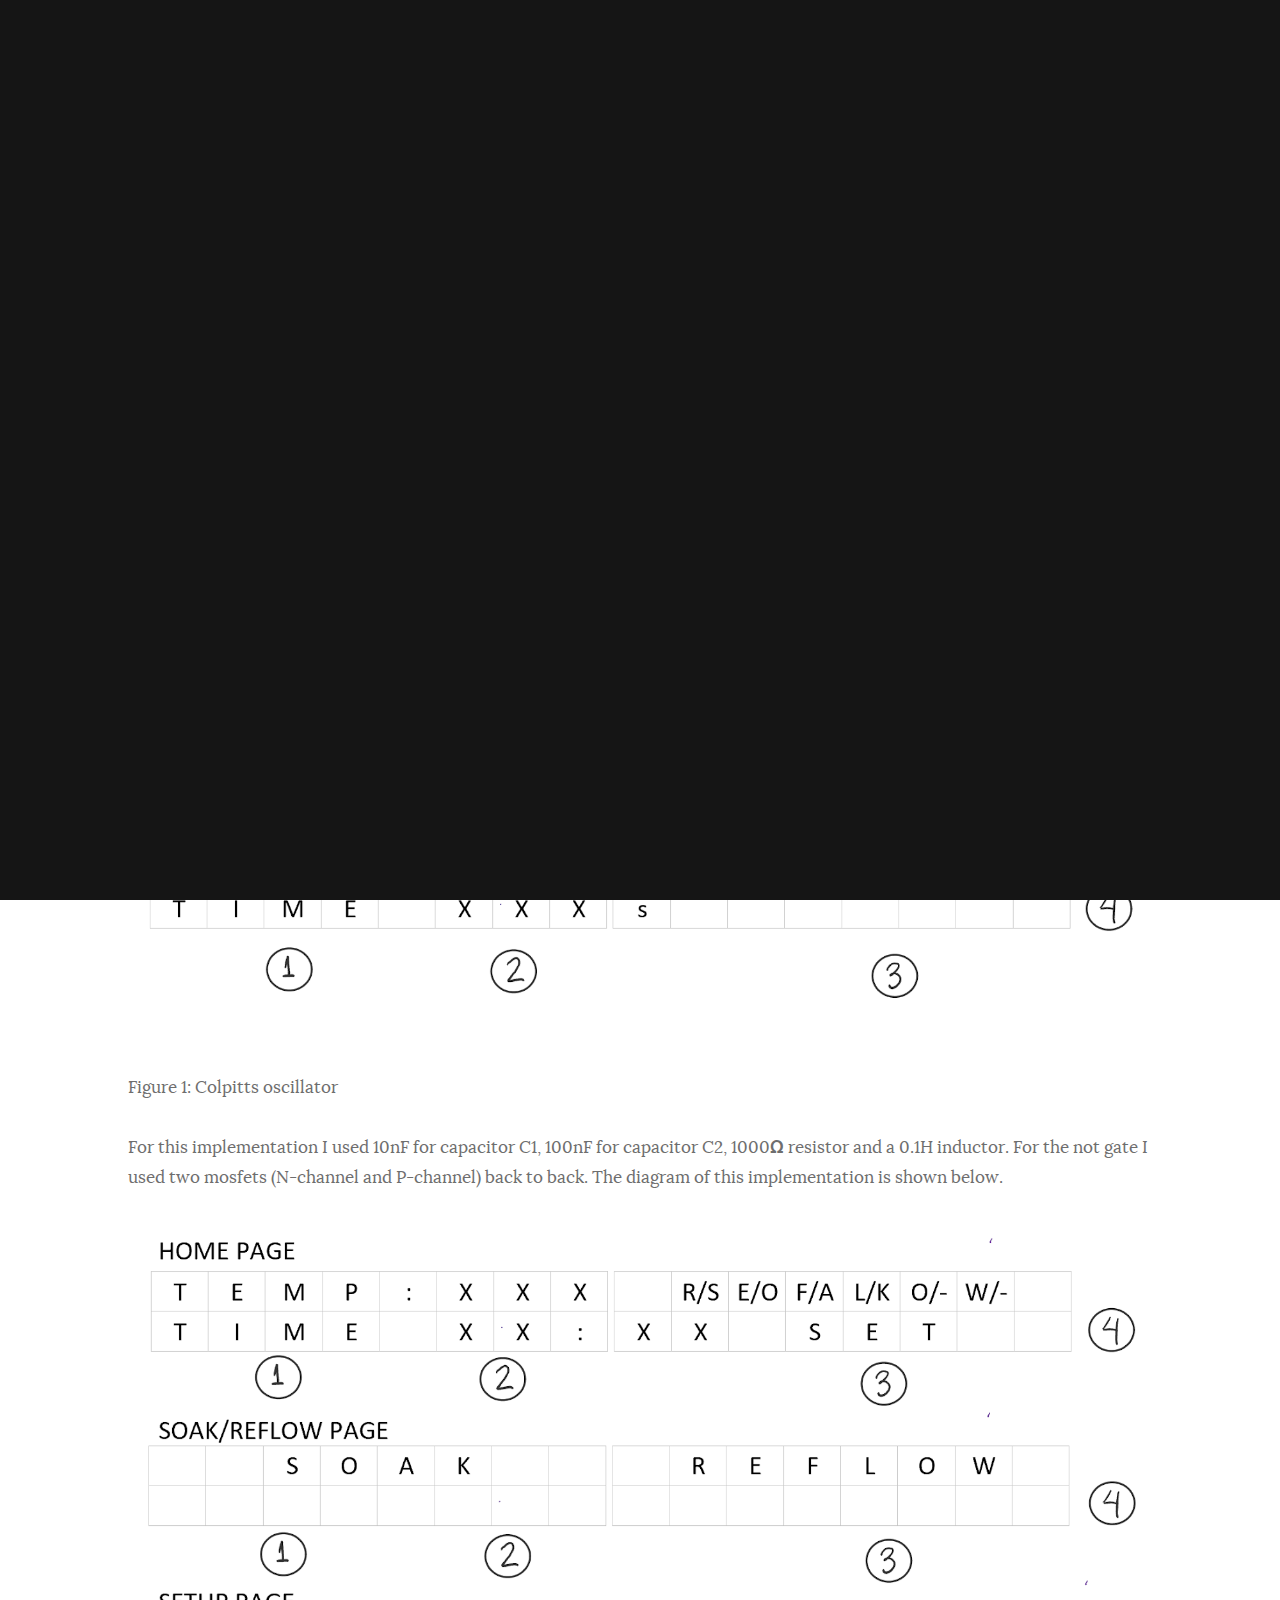
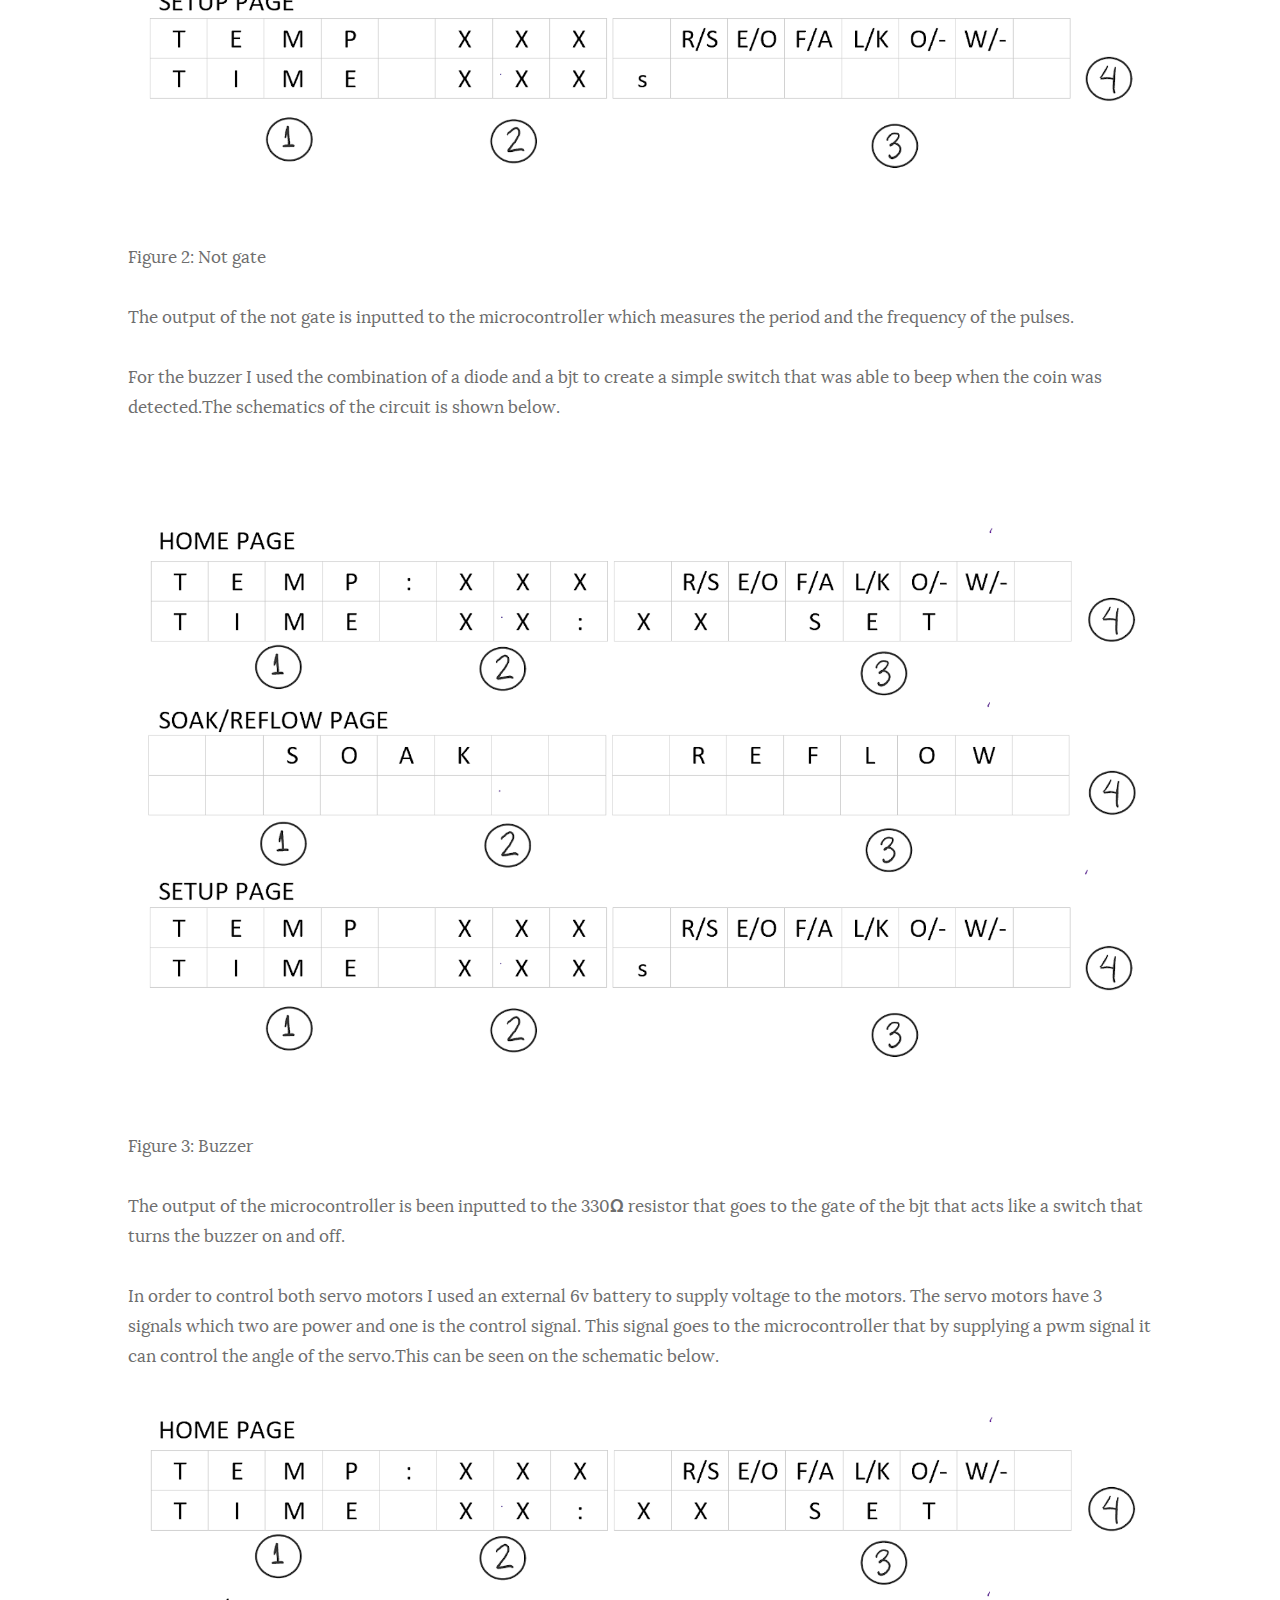
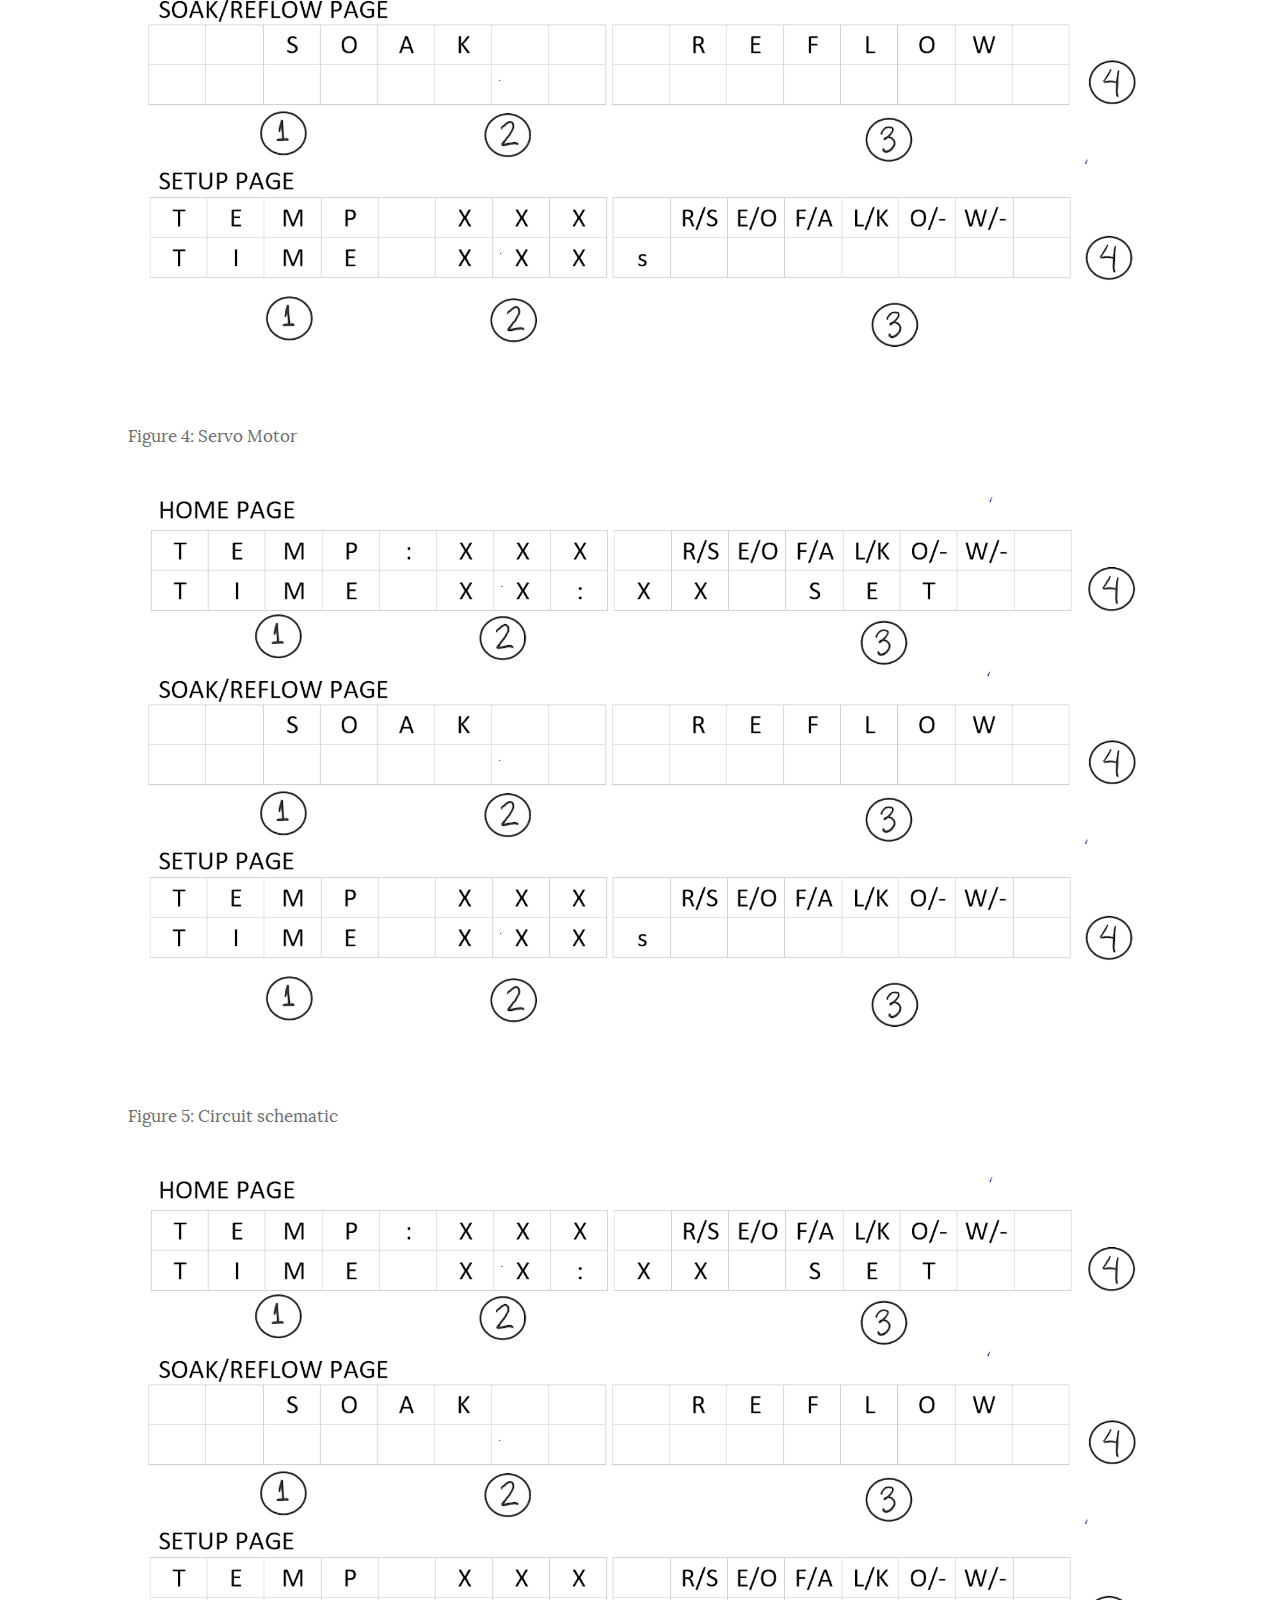
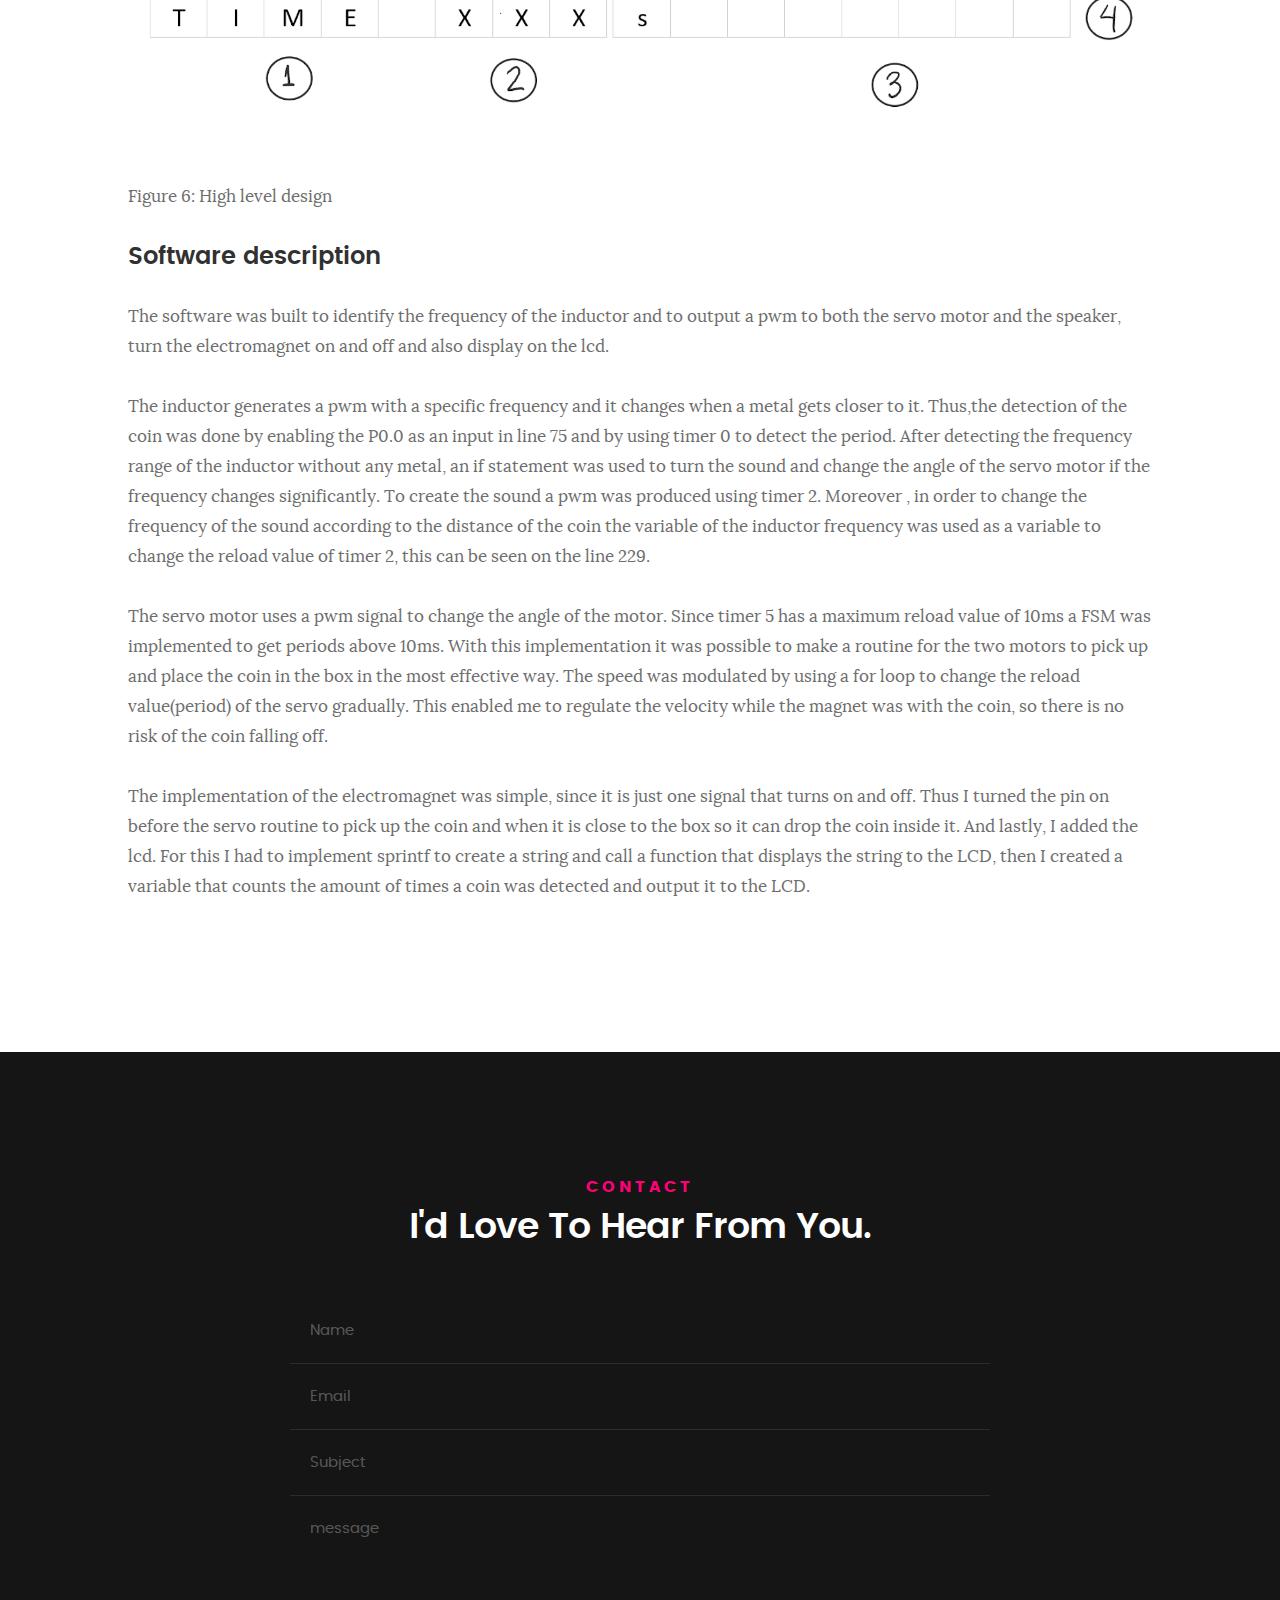
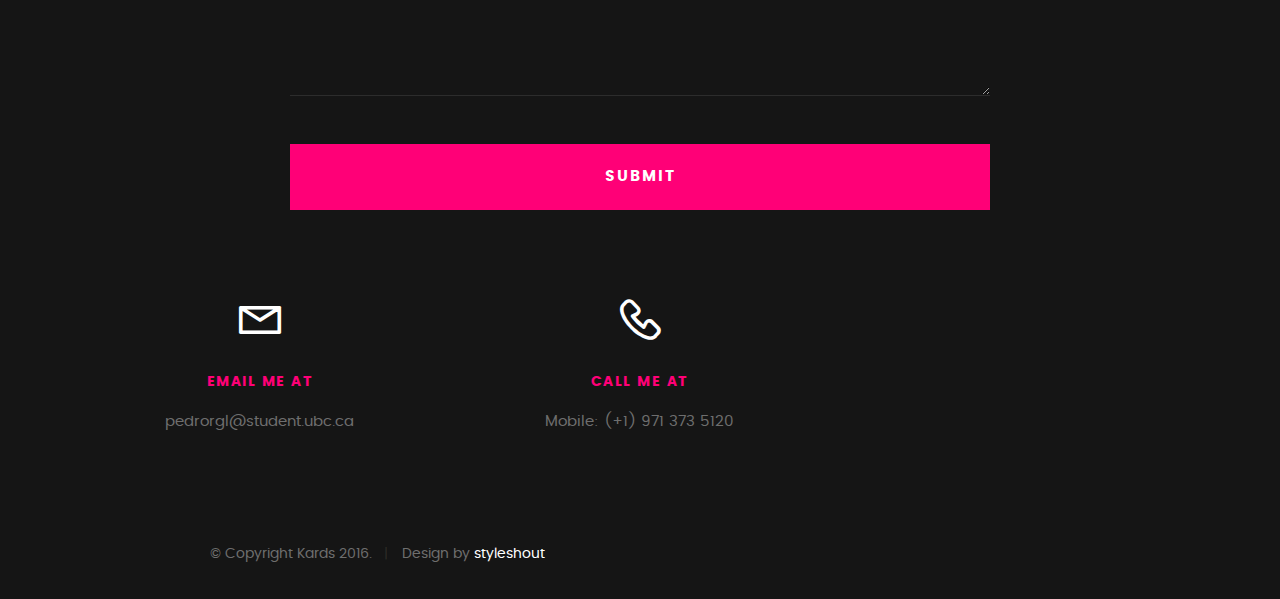
==== commit 5e13cb67: "added link to github and linkdin" ====
--- a/coinPickingRobot.html
+++ b/coinPickingRobot.html
@@ -7,7 +7,7 @@
    <!--- basic page needs
    ================================================== -->
    <meta charset="utf-8">
-	<title>Amazon Warehouse Simulator</title>
+	<title>Coin Picking Robot</title>
 	<meta name="description" content="">  
 	<meta name="author" content="">
 
@@ -82,7 +82,7 @@
 
    		<div class="col-twelve">
 
-   			<h1>Reflow Oven Controller</h1>
+   			<h1>Coin Picking Robot</h1>
 
    		</div>
 
@@ -94,7 +94,8 @@
          <img src="images/reflowOven_ui.png"><br /></p>
          <p>Figure 1: Colpitts oscillator</p>
          <p>For this implementation I used 10nF for capacitor C1, 100nF for capacitor C2, 1000𝛀 resistor and a 0.1H inductor. For the not gate I used two mosfets (N-channel and P-channel) back to back. The diagram of this implementation is shown below.</p>
-         <p>Figure 2: Not gate</p>
+         <img src="images/reflowOven_ui.png"><br /></p>
+		 <p>Figure 2: Not gate</p>
          <p>The output of the not gate is inputted to the microcontroller which measures the period and the frequency of the pulses.</p>
          <p>For the buzzer I used the combination of a diode and a bjt to create a simple switch that was able to beep when the coin was detected.The schematics of the circuit is shown below.</p>
          <p>&nbsp;</p>
